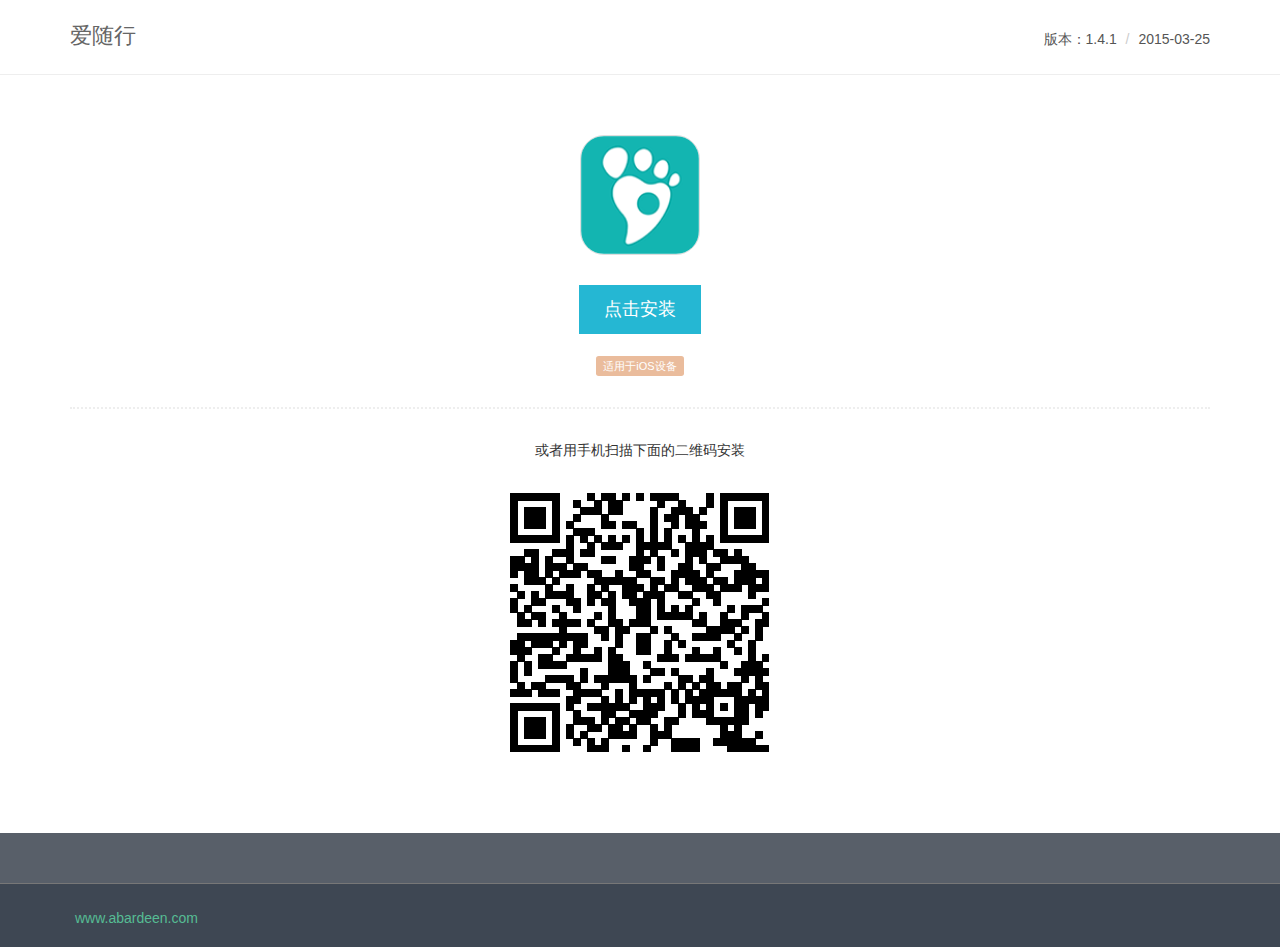
==== 国内/index.html @ a863ad76 "添加初始化" ====
<!DOCTYPE html>
<html lang="en"><!--<![endif]--><head><meta http-equiv="Content-Type" content="text/html; charset=UTF-8">
    <title>爱随行</title>
	<meta charset="utf-8">
    <meta name="keywords" content="阿巴町 企业签名 InHouse In-House iOS  ipa apk adhoc 安装 iPad iPhone">
    <meta name="description" content="阿巴町iOS APP下载">

    <meta property="og:type" content="webpage">
    <meta property="og:url" content="http://www.abardeen.com/">
    <meta property="og:title" content="阿巴町">
    <meta property="og:description" content="阿巴町">

    <meta name="apple-mobile-web-app-capable" content="yes">
    <meta name="apple-mobile-web-app-title" content="阿巴町">
    <meta name="apple-mobile-web-app-status-bar-style" content="black-translucent">
    <meta name="viewport" content="width=device-width, initial-scale=1.0, maximum-scale=1.0, minimum-scale=1.0, user-scalable=no minimal-ui">

    <link rel="dns-prefetch" href="http://ssl.pgyer.com/">
    <link rel="dns-prefetch" href="http://google-analytics.com/">

  

    <!-- CSS Global Compulsory-->
    <link rel="stylesheet" href="./inc/css/bootstrap.min.css">
    <link rel="stylesheet" href="./inc/css/style.css">

    <!-- CSS Implementing Plugins -->
    <link rel="stylesheet" href="./inc/css/line-icons.css">
    <link rel="stylesheet" href="./inc/css/font-awesome.min.css">
    <link rel="stylesheet" href="./inc/css/flexslider.css">
    <link rel="stylesheet" href="./inc/css/jquery.bxslider.css">
    <link rel="stylesheet" href="./inc/css/horizontal-parallax.css">

    <!-- CSS Theme -->
    <link rel="stylesheet" href="./inc/css/default.css" id="style_color">

    <!-- CSS Customization -->
    <link rel="stylesheet" href="./inc/css/custom.css">

</head>	

<body>


<!--=== Breadcrumbs ===-->
<div class="row-fluid breadcrumbs margin-bottom-20">
	<div class="container">
        <h1 class="pull-left">爱随行</h1>
        <ul class="pull-right breadcrumb">
            <li>版本：1.4.1 </li>
			<li>2015-03-25</li>
        </ul>
    </div><!--/container-->
</div><!--/breadcrumbs-->
<!--=== End Breadcrumbs ===-->

<!--=== Content Part ===-->
<div class="container content"> 	
    <div id="" class="view row">    
        <div class="span12" style="text-align:center;">
                        <a href="javascript:void(0);" onclick="javascript:install();"><img src="./app/kitMade/logo.png" class="appicon" onerror="javascript:this.src=&#39;/static/assets/img/default-icon.png&#39;;"></a>
                        <div>
            </div>
        </div>
    </div>

    <div id="" class="view row" style="margin-top:30px;">    
        <div class="span12 margin-bottom-20" style="text-align:center;">
                        <a href="javascript:void(0);" onclick="javascript:install();" id="install" class="btn-u btn-u-lg"><i class="fa fa-download"></i> 点击安装</a>
                    </div>
        <div class="span12" style="text-align:center;">
                            <span class="label label-info" id="labelInfo">适用于iOS设备</span>
                      
                    </div>
    </div>

    <hr class="devider devider-dotted">

    <div id="" class="view row margin-bottom-30">    
        <div class="span12" style="text-align:center;">
            或者用手机扫描下面的二维码安装            <br>
            <br>
            <img src="./app/kitMade/qrcode.png">
        </div>
    </div>

    
    
    
        
</div><!--/container-->	 	
<!--=== End Content Part ===-->


<!--=== Footer ===-->
<div class="footer">
	<div class="container">
		<div class="row-fluid">
		</div><!--/row-fluid-->	
	</div><!--/container-->	
</div><!--/footer-->	
<!--=== End Footer ===-->

<!--=== Copyright ===-->
<div class="copyright">
	<div class="container">
		<div class="row">
			<div class="col-md-6 col-sm-6 col-xs-7 text-left">
	            <p><a href="http://www.abardeen.com/">www.abardeen.com</a></p>
			</div>
			
		</div><!--/row-fluid-->
	</div><!--/container-->	
</div><!--/copyright-->	
<!--=== End Copyright ===-->

<!-- JS Global Compulsory -->
<script async="" src="./inc/analytics.js"></script><script type="text/javascript" src="./inc/jquery-1.10.2.min.js"></script>
<script type="text/javascript" src="./inc/jquery-migrate-1.2.1.min.js"></script>
<script type="text/javascript" src="./inc/bootstrap.min.js"></script>
<script type="text/javascript" src="./inc/app.js"></script>

<script>
(function(i,s,o,g,r,a,m){i['GoogleAnalyticsObject']=r;i[r]=i[r]||function(){
 (i[r].q=i[r].q||[]).push(arguments)},i[r].l=1*new Date();a=s.createElement(o),
 m=s.getElementsByTagName(o)[0];a.async=1;a.src=g;m.parentNode.insertBefore(a,m)
 })(window,document,'script','//www.google-analytics.com/analytics.js','ga');

ga('create', 'UA-52814215-1', 'auto');
ga('send', 'pageview');
</script>

<!-- JS Page Level -->
<script type="text/javascript">
    jQuery(document).ready(function() {
        App.init();
    });
</script>
<!--[if lt IE 9]>
<script src="/static/assets/plugins/respond.js"></script>
<![endif]-->    

<script>
function isMobile() {
    return /Android|webOS|iPhone|iPad|iPod|BlackBerry|IEMobile|Opera Mini/i.test(navigator.userAgent);
}
function install() {
        if (!isMobile()) {
        alert('请在手机上使用浏览器打开本页面，或者扫描下面的二维码，即可安装.');
        return;
    } 
     url = "itms-services://?action=download-manifest&url=https://app-download-cn.abardeen.com/app/kitMade/kitMade.plist";
    window.location.href = url;
}
function saveData() {
    $.ajax({
        type : "POST",
        data : $('#form').serialize(),
        dataType: 'json',
        beforeSend: function( xhr ) {
            $('#submitButton').text('请稍后...').addClass('btn-u-default').attr('disabled', 'disabled');
        },
        success : function(result, textStatus, jqXHR) {
            code = result.code;
            if (code == 0) {
                window.location.href = '/app/view/4c2f49879f9f68a579352733b20bb296';
            } else {
                alert(result.message);
                $('#submitButton').text('立即进入').removeClass('btn-u-default').removeAttr('disabled');
            }
        },
        error : function(jqXHR, textStatus, errorThrown) {
            $('#submitButton').text('立即进入').removeClass('btn-u-default').removeAttr('disabled');
        }
    });
}
function isMobileDateValid() {
    var myDate = new Date();
    var ts = myDate.getTime() / 1000;
    return (ts <= 1411228799);
}
$(document).ready(function() {
    $('#form').submit(function() {
        if ($('#password').val() == '') {
            alert('请输入密码');
            return false;
        }

        saveData();
        return false;
    });

    $('.history_row').click(function() {
       appkey = $(this).attr('appkey');
       window.location.href = '/app/view/' + appkey;
    });

    $('.history_show_more').click(function() {
       $('.history_row').show();
       $(this).hide();
    });
});
</script>



</body></html>
---- 国内/inc/css/style.css ----
/*Import Global Compulsory CSS Files*/
@import url(app.css);
@import url(plugins.css);

/*Import CSS Plugins*/
@import url(plugins/animate.css);
@import url(plugins/box-shadows.css);

/*Boxed Layout
------------------------------------*/
.wrapper {
  background: #fff;
}

.boxed-layout {
  padding: 0;
  box-shadow: 0 0 5px #ccc;
  margin-left: auto !important;
  margin-right: auto !important;
  background: url(../img/patterns/15.png) repeat;
}

/*Parallax Backgrounds
------------------------------------*/
.parallax-bg {
	background: url(../img/blur/img1.jpg) 50% 0 repeat fixed;		
}

/*Parallax Counter Block*/
.parallax-counter {
	padding: 60px 0;
	background: url(../img/bg/9.jpg) 50% 0 no-repeat fixed;	
}

.parallax-counter h4 {
	color: #fff;
	font-size: 18px;
}

.parallax-counter .counters {
	color: #fff;
	padding: 20px 0;
	font-weight: 200;
	background: rgba(0,0,0,0.6);
}

/*Parallax Team*/
.parallax-team {
	background: url(../img/team/faces.jpg) 50% 0 repeat fixed;	
}

.parallax-team,
.parallax-team .title-box-v2 {
	position: relative;
}

.parallax-team:before {
	top: 0;
	left: 0;
	width: 100%;
	height: 100%; 
	content: " ";
	position: absolute;
	background: rgba(255,255,255,0.9);
}

/*Top Bar (login, search etc.)
------------------------------------*/
.topbar {
	z-index: 12;
	padding: 8px 0 16px 0;
	position: relative;
}

.topbar ul.loginbar {
	margin: 0;
}

.topbar ul.loginbar > li {
	display: inline;
	list-style: none;
	position: relative;
	padding-bottom: 15px;
}

.topbar ul.loginbar > li > a, 
.topbar ul.loginbar > li > a:hover {
	color: #7c8082;
	/* font-size: 11px; */
	/* text-transform: uppercase; */
}

.topbar ul.loginbar li i.fa { 
	color: #bbb;
}

.topbar ul.loginbar li.topbar-devider { 
	top: -1px;
	padding: 0;
	font-size: 8px;
	position: relative;
	margin: 0 9px 0 5px;
	font-family: Tahoma;
	border-right: solid 1px #bbb;
}

/*Lenguages*/
.topbar ul.lenguages {
	top: 25px;
	left: -5px;
	display: none;
	padding: 4px 0;
	padding-left: 0; 
	list-style: none;
	min-width: 100px;
	position: absolute;
	background: #f0f0f0;
}

.topbar li:hover ul.lenguages {
	display: block;
}

.topbar ul.lenguages:after {
	top: -4px;
	width: 0; 
	height: 0;
	left: 8px;
	content: " "; 
	display: block; 
	position: absolute;
	border-bottom: 6px solid #f0f0f0;	
	border-left: 6px solid transparent;
	border-right: 6px solid transparent;
	border-left-style: inset; /*FF fixes*/
	border-right-style: inset; /*FF fixes*/
}

.topbar ul.lenguages li a {
	color: #555;
	display: block;
	font-size: 12px;
	padding: 2px 12px;
	margin-bottom: 1px;
	text-transform: uppercase; 
}

.topbar ul.lenguages li.active a i {
	color: #999;
	float: right;
	margin-top: 2px;
}

.topbar ul.lenguages li a:hover, 
.topbar ul.lenguages li.active a {
	background: #fafafa;
}

.topbar ul.lenguages li a:hover {
	text-decoration: none; 
}

/*Top Bar v1 (login, search etc.)
------------------------------------*/
.topbar-v1 {
	background: #fdfdfd;
	border-bottom: solid 1px #f0f0f0;
}

/*Top Contacts*/
.topbar-v1 ul {
	margin: 0;
}

.topbar-v1 .top-v1-contacts li {
	color: #666;
	padding: 5px 0;
	font-size: 12px;
	margin-right: 15px;
	display: inline-block;
}

.topbar-v1 .top-v1-contacts i {
	color: #999;
	font-size: 13px;
	margin-right: 3px;
}

/*Top Data*/
.topbar-v1 .top-v1-data {
	text-align: right;
}

.topbar-v1 .top-v1-data li {
	padding: 5px 11px;
	display: inline-block;	
	border-right: solid 1px #eee;
}

.topbar-v1 .top-v1-data li:first-child {
	border-left: solid 1px #eee;
}

.topbar-v1 .top-v1-data li a {
	font-size: 12px; 
}

.topbar-v1 .top-v1-data li a:hover {
	text-decoration: none;
}

.topbar-v1 .top-v1-data li i {
	color: #777;
	font-size: 13px; 
}

.topbar-v1 .top-v1-data li a:hover i {
	color: #72c02c;
}

/*Responsive Topbar v1*/
@media (max-width: 992px) {
	.topbar-v1 ul {
		text-align: center !important;
	}

	.topbar-v1 .top-v1-contacts {
		margin: 10px 0;
	}

	.topbar-v1 .top-v1-data li {
		top: 1px;
		padding: 6px 16px;
		margin-left: -5px;
		position: relative;
		border: solid 1px #eee;
	}		
}

/*Header Default
------------------------------------*/
.header {
	z-index: 99;
	position: relative;
	border-bottom: solid 2px #eee;
}

.header .navbar {
	margin: 0;
	min-height: inherit;
}

.header .navbar-default {
	border: none;
	background: none;
}

.header .navbar-collapse {
	position: relative;
	/*max-height: inherit;*/
}

/*Brand*/
.header .navbar-brand { 
	z-index: 1;
	top: -8px;
	position: relative;
	padding: 0 10px 10px;
}

@media (max-width: 992px) {
	.header .navbar-brand { 
		top: 0;
		height: 40px;
	}
}

/*Navbar*/
@media (min-width: 992px) {
	.header .navbar-nav {
		float: right;
	}	
}

.header .navbar-default .navbar-nav > li > a {
	color: #687074;
	font-size: 15px;
	font-weight:400;
	text-transform: uppercase;
}

.header .navbar-default .navbar-nav > .active > a {
	color: #72c02c;
}

/*Dropdown*/
.header .navbar-right .dropdown-menu {
	right: inherit;
}

/*Navbar Toggle*/
.navbar-toggle,
.navbar-default .navbar-toggle:hover, 
.navbar-default .navbar-toggle:focus {
	background: #72c02c;
	padding: 6px 10px 2px;
}

.navbar-default .navbar-toggle {
	border-color: #5fb611;
}

.navbar-default .navbar-toggle:hover {
	background: #5fb611;
}

.navbar-default .navbar-toggle .fa {
	color: #fff;
	font-size: 19px;
}

/*Responsive Navbar*/
@media (max-width: 767px) {
	.header .navbar-default .navbar-nav > li > a {
		font-size: 14px;
		padding: 9px 10px;
	}

	.header .navbar-default .navbar-nav > li a {
		/*margin-bottom: 1px;*/
		border-bottom: solid 1px #eee;
	}

	.header .navbar-default .navbar-nav > li > a:focus {
		background: none;
	}

	.header .navbar-default .navbar-nav > li > a:hover {
		color: #72c02c;
	}

	.header .navbar-default .navbar-nav > .active > a,
	.header .navbar-default .navbar-nav > .active > a:hover,
	.header .navbar-default .navbar-nav > .active > a:focus {
		color: #fff;
		background: #72c02c;
		/*border-bottom: solid 2px #72c02c;*/
	}

	.header .dropdown-submenu li a { 
		font-size: 12px;
	}	
}

@media (min-width: 767px) {
	/*Navbar Collapse*/
	.header .navbar-collapse {
		padding: 0;
	}

	/*Navbar*/
	.header .navbar-nav {
		top: 2px;
		position: relative;
	}

	.header .navbar-default .navbar-nav > li > a {
		padding: 9px 30px 9px 20px;		
	}

	.header .navbar-default .navbar-nav > li > a,
	.header .navbar-default .navbar-nav > li > a:focus {	
		border-bottom: solid 2px transparent;
	}

	.header .navbar-default .navbar-nav > li > a:hover,
	.header .navbar-default .navbar-nav > .active > a {
		border-bottom: solid 2px #72c02c;
	}
	
	.header .navbar-default .navbar-nav > li > a,
	.header .navbar-default .navbar-nav > li > a:hover,
	.header .navbar-default .navbar-nav > li > a:focus,	
	.header .navbar-default .navbar-nav > .active > a, 
	.header .navbar-default .navbar-nav > .active > a:hover, 
	.header .navbar-default .navbar-nav > .active > a:focus {
		background: none;
	}
	

	.header .navbar-default .navbar-nav > .open > a,
	.header .navbar-default .navbar-nav > .open > a:hover,
	.header .navbar-default .navbar-nav > .open > a:focus {
		color: #687074;
	}

	/*Dropdown Menu*/
	.header .dropdown-menu { 
		padding: 0;
		border: none;
		min-width: 200px;
		border-radius: 0; 
		z-index: 9999 !important;
		margin-top: -2px !important; 
		border-top: solid 2px #72c02c; 
		border-bottom: solid 2px #687074; 
	}

	.header .dropdown-menu li a { 
		color: #687074; 
		font-size: 13px; 
		font-weight: 400; 
		padding: 6px 15px; 
		border-bottom: solid 1px #eee;
	}

	.header .dropdown-menu .active > a,
	.header .dropdown-menu li > a:hover {
		color: #fff;
		filter: none !important;
		background: #687074 !important;
		-webkit-transition: all 0.1s ease-in-out;
		-moz-transition: all 0.1s ease-in-out;
		-o-transition: all 0.1s ease-in-out;
		transition: all 0.1s ease-in-out;
	}

	.header .dropdown-menu li > a:focus {
		background: none;
		filter: none !important;
	}

	.header .navbar-nav > li.dropdown:hover > .dropdown-menu {
		display: block;
	}	
}

/*Search Box*/
.header .navbar .nav > li > .search {
	color: #aaa;
	cursor: pointer;
	min-width: 35px;
	font-size: 15px;
	text-align: center;
	background: #f7f7f7;
	padding: 11px 0 12px;
	display: inline-block;
	border-bottom: solid 2px #aaa;
}

.header .navbar .nav > li > .search:hover {
	color: #72c02c;
	background: #f7f7f7;
	border-bottom-color: #72c02c;
}

.header .navbar .search-open {
	right: 0; 
	top: 38px; 
	display: none;
	padding: 14px; 
	position: absolute;
	background: #fcfcfc; 
	border-top: solid 2px #eee;
	box-shadow: 0 1px 3px #ddd; 
}

.header .navbar .search-open form {
	margin: 0;	
}

@media (min-width: 767px) {
	.header .navbar .search-open {
		width: 330px;
	}

	.header .open > .dropdown-menu,
	.header-v1 .open > .dropdown-menu {
		display: none;
	}
}

@media (max-width: 767px) {
	.header .navbar .nav > li > .search {
		color: #999;
		width: 35px;
		height: 34px;
		line-height: 12px;
		text-align: left;
		text-align: center;
		margin: 5px 10px 0;
		background: #eee;
		border-bottom: none;
	}

	.header .navbar .nav > li > .search:hover {
		background: #5fb611;
		color: #fff !important;
	}

	.header .navbar .search-open {
		top: 5px;
		padding: 0;
		left: 48px;
		border-top: none;
		box-shadow: none;
		background: none; 
		margin-right: 10px;
	}
}

/*Header v1
------------------------------------*/
.header-v1 {
	border-bottom: none; 
}

/*Brand*/
.header-v1 .navbar-brand {
	top: 2px;
	padding: 0 10px 10px;
}

/*Search Box*/
.header-v1 .navbar .search-open {
	background: #f8f8f8; 
}

@media (max-width: 767px) {
	.header-v1 .navbar .search-open {
		bottom: -6px; 
	}	
}

.header-v1 .navbar .nav > li > .search {
	padding: 11px;
	border: none;
	min-width: 37px;
}

.header-v1 .navbar .nav > li > .search:hover {
	background: #72c02c;
	color: #fff !important;
}

/*Toggle*/
.header-v1 .navbar-toggle {
	margin-top: 3px;
}

/*Responsive Header v1*/
@media (min-width: 767px) and (max-width: 992px) {
	/*Brand*/
	.header-v1 .navbar-brand {
		margin-bottom: 15px;
	}
}

@media (min-width: 767px) {
	/*Navbar*/
	.header-v1 .navbar-default .navbar-nav > li {
		margin-left: 1px;
	}

	.header-v1 .navbar-default .navbar-nav > li > a {
		padding: 9px 30px 6px 20px;		
	}

	.header-v1 .navbar-default .navbar-nav > .active > a,
	.header-v1 .navbar-default .navbar-nav > li > a:hover,
	.header-v1 .navbar-default .navbar-nav > li > a:focus {
		color: #fff !important;
		background: #72c02c !important;
	}

	.header-v1 .navbar-default .navbar-nav > .open > a,
	.header-v1 .navbar-default .navbar-nav > .open > a:hover,
	.header-v1 .navbar-default .navbar-nav > .open > a:focus {
		color: #fff;
		background: #72c02c;		
	}

	/*Dropdown Menu*/
	.header-v1 .dropdown-menu { 
		background: #fafafa;
	}
}

/*Header Fixed
------------------------------------*/
/*Header*/
.header-fixed .header {
	height: 78px;
}

.header-fixed .header.header-fixed-shrink {
	top: 0;
	left: 0;
	width: 100%;
	height: 95px;
	z-index: 9999;
	position: fixed;
	margin-top: -35px;
	background: rgba(255,255,255, 0.9);
	border-bottom-color: #f5f5f5;
	-webkit-transition: height 0.6s;
	-moz-transition: height 0.6s;
	transition: height 0.6s;
}

/*Brand*/
.header-fixed .header.header-fixed-shrink .navbar-brand { 
	top: 10px;
	z-index: 1;
	position: relative;
	padding: 0 10px 10px;
}

.header-fixed .header.header-fixed-shrink .navbar-brand img {
	width: 90%;
}

.header-fixed .header.header-fixed-shrink .search,
.header-fixed .header.header-fixed-shrink .active a {
	border-bottom: none !important;
}

.header-fixed .header.header-fixed-shrink .dropdown > a:after {
	top: 19px;
}

/*Toggle*/
.header-fixed .navbar-toggle {
	margin-top: 5px;
}

/*Search Bar*/
.header-fixed .header.header-fixed-shrink .search {
	margin-top: 12px;
	padding: 8px !important;
	color: #585f69 !important;
	background: none !important;
}

.header-fixed .header.header-fixed-shrink .search-open {
	border-top: none;
	background: rgba(255,255,255, 0.9);	
}

/*Responsive Fixed Header*/
@media (max-width: 992px) {
	/*Header*/
	.header-fixed .header {
		height: 118px;
	}

	.header-fixed .header.header-fixed-shrink {
		height: 135px;
	}
}

@media (max-width: 767px) {
	/*Header*/
	.header-fixed .header,
	.header-fixed .header.header-fixed-shrink {
		height: 88px;
	}

	/*Navbar*/
	.header-fixed .header .navbar-nav {
		background: #fff;
		padding: 6px 0;
		margin-top: 0px;
		border: solid 1px #eee;
	}
	
	.header-fixed .header .navbar-default .navbar-collapse, 
	.header-fixed .header .navbar-default .navbar-form {
		border: none;
	}

	/*Toggle*/
	.header-fixed .navbar-toggle {
		margin-top: 9px;
	}

	/*Search*/
	.header-fixed .header.header-fixed-shrink .navbar .nav > li > .search {
		top: 5px;
		position: relative;
	}	
}

@media (min-width: 767px) {
	/*Navbar*/
	.header-fixed .header.header-fixed-shrink .navbar-nav > li > a {
		padding: 19px 30px 18px 20px;
		border-bottom: solid 1px transparent !important;
	}

	/*Search Bar*/
	.header-fixed .header.header-fixed-shrink .search-open {
		top: 56px;
	}	
}

/*Dropdown Submenu for BS3
------------------------------------*/
.dropdown-submenu { 
   position: relative; 
}

.dropdown > a:after,
.dropdown-submenu > a:after {
    top: 8px;
    right: 9px;
    font-size: 11px;
    content: "\f105";
    position: absolute;
    font-weight: normal;
    display: inline-block;
    font-family: FontAwesome;
}

@media (max-width: 767px) {
  .dropdown-submenu > a:after {
      content: " ";
  }
}

.dropdown > a:after {
    top: 9px;
    right: 15px;
    content: "\f107";
}

.dropdown-submenu > .dropdown-menu { 
   top: 0; 
   left: 100%; 
   margin-top: -5px; 
   margin-left: 0px; 
}

.dropdown-submenu:hover > .dropdown-menu {  
   display: block;
}

@media (max-width: 767px) {
  .dropdown-submenu > .dropdown-menu {  
     display: block;
     margin-left: 15px;
  }
}

.dropdown-submenu.pull-left {
   float: none;
}

.dropdown-submenu.pull-left > .dropdown-menu {
   left: -100%;
   margin-left: 10px;
}

.dropdown-menu li [class^="fa-"],
.dropdown-menu li [class*=" fa-"] {
  left: -3px;
  width: 1.25em;
  margin-right: 1px;
  position: relative;
  text-align: center;
  display: inline-block;
}
.dropdown-menu li [class^="fa-"].fa-lg,
.dropdown-menu li [class*=" fa-"].fa-lg {
  /* increased font size for fa-lg */
  width: 1.5625em;
}

/*Menu Icons*/
.menu-icon {
   margin-right: 10px;
   font-weight: 200;
}

/*Dropdown Show*/
.dropdown-show {
  position: relative;
  display: inline-block;
  box-shadow: 0 0 4px #eee;
}

/*Main Styles
------------------------------------*/
/*Purchase Block*/
.purchase {
	padding: 25px 0 30px;
	border-bottom: solid 1px #eee;
	background: url(../img/breadcrumbs.png) repeat;
}
.purchase p {
	margin-bottom: 0;
}
.purchase span {
	color: #666;
	display: block;
	font-size: 24px;
	line-height: 35px;
	font-weight: normal;
	margin-bottom: 12px;
	font-family: 'Open Sans', sans-serif; 	
}

.purchase .btn-buy {
	text-align: center;
}

.purchase .btn-buy a {
	margin-top: 27px;
}

.purchase .btn-buy a i {
	margin-right: 5px;
}

@media (max-width: 992px) {
	.purchase {
		text-align: center;
	}

	.purchase span {
		font-size: 22px;
		line-height: 29px;
	}

	.purchase .btn-buy a {
		margin-top: 25px;
		font-size: 16px;
	}
}

/*Service*/
.service {
	overflow: hidden; 
	margin-bottom: 10px;
	padding: 15px 15px 10px;
}
.service:hover {
	background: #fcfcfc;
	box-shadow: 0 0 5px #ddd;
    -webkit-transition: box-shadow 0.2s ease-in-out;
    -moz-transition: box-shadow 0.2s ease-in-out;
    -o-transition: box-shadow 0.2s ease-in-out;
    transition: box-shadow 0.2s ease-in-out;
}
.service:hover i {
	color: #656565;
}

.service .desc {
	padding: 0 15px; 
	overflow: hidden;
}
.service .desc h4 {
	font-size: 22px;
	line-height: 25px;
}

.service .service-icon {
	float: left;
	padding: 10px;
	color: #72c02c;
	font-size: 35px;  
	text-align: center;
    -webkit-transition: all 0.4s ease-in-out;
    -moz-transition: all 0.4s ease-in-out;
    -o-transition: all 0.4s ease-in-out;
    transition: all 0.4s ease-in-out;
}
.service .service-icon.icon-cogs {
	font-size: 37px;
}
.service .service-icon.icon-plane {
	font-size: 43px;
}

/* Recent Work  */
.recent-work a {
	text-align: center;
	background: #fcfcfc;
	display: inline-block;
}

.recent-work a:hover {
	text-decoration: none;
}

.recent-work a:hover strong {
	color: #555;
}

.recent-work em.overflow-hidden {
	display: block;
}

.recent-work a span {
	display: block;
	padding: 10px;
	border-bottom: solid 2px #eee;
}

.recent-work a strong {
	color: #555;
	display: block;
}

.recent-work a i {
	color: #777;
}

.recent-work a img {
   -webkit-transition: all 0.8s ease-in-out;
   -moz-transition: all 0.8s ease-in-out;
   -o-transition: all 0.8s ease-in-out;
   -ms-transition: all 0.8s ease-in-out;
   transition: all 0.8s ease-in-out;
}

.recent-work a:hover img {
	opacity: 0.8;
   -webkit-transform: scale(1.2) rotate(3deg);
   -moz-transform: scale(1.2) rotate(3deg);
   -o-transform: scale(1.0) rotate(3deg);
   -ms-transform: scale(1.2) rotate(3deg);
   transform: scale(1.2) rotate(3deg);
}

.recent-work a:hover span {
	border-bottom: solid 2px #72c02c;
    -webkit-transition: all 0.2s ease-in-out;
    -moz-transition: all 0.3s ease-in-out;
    -o-transition: all 0.2s ease-in-out;
    transition: all 0.3s ease-in-out;
}

/* Work */
.work {
	margin-top: 6px;
}
.work .details {
	padding: 10px;
}
.work .caption {
	display: block;
	padding-top: 5px;
	color: #585f69 !important;
	font-size: 18px !important;
}
.work .caption:hover {
	cursor: pointer;
	color: #444 !important;
	text-decoration: underline;
}

/*Footer*/
.footer {
	color: #dadada;
	background: #585f69;
	padding: 20px 0 30px;
    font-size:14px;
    line-height:25px;
}

.footer.margin-top-0 {
	margin-top: 0;
}

.footer p,
.footer a {
	font-size: 14px;
} 
.footer p {
	color: #dadada;
} 

.footer a {
	color: #72c02c;
    font-size:14px;
}
.footer a:hover {
	color: #a8f85f;
    -webkit-transition: all 0.4s ease-in-out;
    -moz-transition: all 0.4s ease-in-out;
    -o-transition: all 0.4s ease-in-out;
    transition: all 0.4s ease-in-out;
}
.footer ul {
    list-style-type: none;
    margin:0;
    padding:0;
}

.footer li {
	color: #dadada;
} 

.footer h2, 
.footer h3,
.footer h4 {
	color: #e4e4e4;
	background: none;
	text-shadow: none;
}

.footer .headline {
    border-bottom: none;
    margin: 10px 0 15px 0;
}

.footer .headline h2 {
    font-size:14px;
    border-bottom:none;
    font-weight:bold;
}

/*Footer Subsribe*/
.footer .footer-subsribe {
	width: 85%;
}

/*Footer Blog Posts*/
.footer .blog-list {
	margin: 0;
	padding: 0;
	color: #dadada;
	list-style: none;
}

.footer .blog-list li {
	padding: 0 0;
	margin-bottom: 7px; 
}
.footer .blog-list li span {
	color: #818488;
}

.footer .dl-horizontal,
.footer .dl-horizontal:hover {
	border: none !important;
	background: none !important;
}
.footer .posts .dl-horizontal a {
	color: #dadada;
}
.footer .dl-horizontal a:hover {
	color: #a8f85f !important;
}
.footer .dl-horizontal img {
	border-color: #888 !important;
}

/*Copyright*/
.copyright {
	font-size: 14px;
	padding: 11px 0 7px;
	background: #3e4753;
	border-top: solid 1px #777;	
}

.copyright p {
	color: #dadada;
	margin-top: 12px;
}

.copyright a {
	margin: 0 5px;
	color: #72c02c;
}
.copyright a:hover {
	color: #a8f85f;
}

.copyright a img {
	margin-top: 5px;
}

/*Breadcrumbs
------------------------------------*/ 
/*Default Breadcrumbs*/
.breadcrumbs {
	overflow: hidden;
	padding: 10px 0 6px;
	border-bottom: solid 1px #eee;
	background: url(../img/breadcrumbs.png) repeat;
}
.breadcrumbs h1 {
	color: #666;
	font-size: 22px;
	margin-top: 8px;
}

.breadcrumb { 
	top: 10px;
	padding-right: 0;
	background: none;
	position: relative;
}
.breadcrumb a {
	color: #777;
}
.breadcrumb li.active,
.breadcrumb li a:hover {
	color: #72c02c;
	text-decoration: none;
}

@media (max-width: 550px) {
	.breadcrumbs h1.pull-left,
	.breadcrumbs ul.pull-right {
		width: 100%;
		text-align: center;
	}

	.breadcrumbs h1.pull-left {
		margin-bottom: 0;
	}

	.breadcrumbs .breadcrumb {
		top: 0;
		margin-bottom: 10px;
	}
}

/*Thumbnails
------------------------------------*/
a.thumbnail {
	padding: 0;
	border: none;
	margin-bottom: 15px;
}

.thumbnail-style { 
	padding: 7px;
	margin-bottom: 20px; 
}
.thumbnail-style:hover { 
/*
	box-shadow: 0 0 8px #ddd; 
    -webkit-transition: box-shadow 0.2s ease-in-out;
    -moz-transition: box-shadow 0.2s ease-in-out;
    -o-transition: box-shadow 0.2s ease-in-out;
    transition: box-shadow 0.2s ease-in-out;
*/
}

.thumbnail h3,
.thumbnail-style h3 {
	margin: 6px 0 8px 0;
}

.thumbnail h3 a,
.thumbnail-style h3 a {
	color: #585f69;
	font-size: 16px;
}

.thumbnail h3 a:hover,
.thumbnail-style h3 a:hover {
	color: #72c02c;
	text-decoration: none;
}

.thumbnail-style .thumbnail-img {
	position: relative;
	margin-bottom: 11px;
}

.thumbnail-style a.btn-more {
	right: -10px;
	bottom: 10px;
	color: #fff;
	padding: 1px 6px;
	position: absolute;
	background: #72c02c;
	display: inline-block; 
}
.thumbnail-style a.btn-more:hover {
	text-decoration: none;
	box-shadow: 0 0 0 2px #377500;
}
.thumbnail-style:hover a.btn-more {
	right: 10px;
}

.thumbnail-kenburn img {
	left: 10px;
	margin-left: -10px;
	position: relative;
   -webkit-transition: all 0.8s ease-in-out;
   -moz-transition: all 0.8s ease-in-out;
   -o-transition: all 0.8s ease-in-out;
   -ms-transition: all 0.8s ease-in-out;
   transition: all 0.8s ease-in-out;
}
.thumbnail-kenburn:hover img {
   -webkit-transform: scale(1.2) rotate(2deg);
   -moz-transform: scale(1.2) rotate(2deg);
   -o-transform: scale(1.2) rotate(2deg);
   -ms-transform: scale(1.2) rotate(2deg);
   transform: scale(1.2) rotate(2deg);
}
 
/*Servive Blocks
------------------------------------*/
/*Service Alternative Block*/
.service-alternative .service:hover { 
	background: #76ca2c;
    -webkit-transition: all 0.4s ease-in-out;
    -moz-transition: all 0.4s ease-in-out;
    -o-transition: all 0.4s ease-in-out;
    transition: all 0.4s ease-in-out;
}
.service-alternative .service:hover i,
.service-alternative .service:hover p,
.service-alternative .service:hover h4 { 
	color: #fff;
}

/*Servive Block Versions*/
.service-v1 h2 {
	margin: 15px 0 10px;
	font-size: 20px;
	line-height: 28px;
}

.service-v1 p {
	text-align: justify;
}

/*Blog Posts
------------------------------------*/ 
.posts .dl-horizontal a {
	color: #555;
}

.posts .dl-horizontal { 
	margin-bottom: 15px;
	overflow: hidden;
}

.posts .dl-horizontal dt { 
	width: 60px; 
	float: left;
}

.posts .dl-horizontal dt img { 
	width: 60px; 
	height: 60px;
	padding: 2px;
	margin-top: 2px; 
	border: solid 1px #ddd;
}

.posts .dl-horizontal dd { 
	margin-left: 70px;
}

.posts .dl-horizontal dd p { 
	margin: 0;
}

.posts .dl-horizontal dd a {
	font-size: 14px;
	line-height: 16px !important; 
}

.posts .dl-horizontal dd a:hover { 
	color: #72c02c; 
	text-decoration: none;
}

.posts .dl-horizontal:hover dt img,
.posts .dl-horizontal:hover dd a { 
	color: #72c02c;
	border-color: #72c02c !important;
	-webkit-transition: all 0.4s ease-in-out;
	-moz-transition: all 0.4s ease-in-out;
	-o-transition: all 0.4s ease-in-out;
	transition: all 0.4s ease-in-out;
}

/*About Page
------------------------------------*/
.team ul.team-socail { 
	text-align: right;
}

.team ul.team-socail li {
	padding: 0 !important;
	margin: 0 !important;
}

.team ul.team-socail li a,
.team ul.team-socail li a:hover {
	text-decoration: none;
}

.team ul.team-socail li i {
	color: #aaa;
	padding: 3px;
	min-width: 30px;
	font-size: 20px;
	text-align: center;
	background: #f7f7f7;
	display: inline-block;
}

.team ul.team-socail li i:hover {
	color: #fff;
	background: #72c02c;
	-webkit-transition: all 0.2s ease-in-out;
	-moz-transition: all 0.2s ease-in-out;
	-o-transition: all 0.2s ease-in-out;
	transition: all 0.2s ease-in-out;
}

.team .thumbnail-style {
	padding: 12px;
}

.team .thumbnail-style img {
	margin-bottom: 7px;
}

.team .thumbnail-style h3 {
	margin-bottom-bottom: 5px;
}

.team .thumbnail-style:hover h3 a {
	color: #72c02c !important;
}

.team .thumbnail-style small {
	display: block;
	margin-top: 5px;
	font-size: 12px;
}

/*About Me Page
------------------------------------*/
.about-me {
	overflow: hidden;
}

.about-me h2 {
	margin: 0;
	font-size: 20px;
	text-transform: uppercase;
}

.about-me span {
	color: #999;
	display: block;
	font-size: 14px;
	margin-bottom: 10px;
}

.about-me .social-icons {
	margin-top: 7px;
}

/*About My Goals*/
.about-my-goals h2 {
	text-transform: uppercase;
}

/*About Skills*/
.about-skills {
	padding: 40px 0; 	
	border-top: 1px solid #eee;
	border-bottom: 1px solid #eee;
	background: url(../img/breadcrumbs.png) repeat;
}

/*Gallery Page
------------------------------------*/
.gallery-page .thumbnail,
.gallery-page .thumbnail:hover {
	padding: 0;
	border: none;
	box-shadow: none;
}
.gallery-page .thumbnails {
	margin-bottom:6px;
}

/*Privacy Page
------------------------------------*/
.privacy a {
	text-decoration: underline;
}
.privacy a:hover {
	color: #72c02c;
	text-decoration: none;
}

/*Portfolio Item Page v1
------------------------------------*/
.portfolio-item h2 {
	color: #555;
	font-size: 24px;
	margin: 0 0 15px;
}
.portfolio-item li {
	padding: 3px 0;
} 
.portfolio-item p a {
	text-decoration: underline;
}
.portfolio-item p a:hover {
	text-decoration: none;
}

/*Portfolio Item v1*/
.portfolio-item1 ul {
	margin: 10px 0 20px;
}

.portfolio-item1 li {
	font-size: 16px;
	margin-bottom: 3px;
}

.portfolio-item1 li i {
	font-size: 18px;
	margin-right: 4px;
}

/*Sidebar Features
------------------------------------*/
/*Blog Tags*/
ul.blog-tags li {
	display: inline-block;
}

ul.blog-tags a {
	font-size :13px;
	padding: 2px 7px;
	background: #f7f7f7;
	margin: 0 3px 6px 0;
	display: inline-block;
}

ul.blog-tags a i {
	color: #666;
}

ul.blog-tags a:hover {
	background: #72c02c;
}

ul.blog-tags a:hover,
ul.blog-tags a:hover i {
	color: #fff !important;
	text-decoration: none;
	-webkit-transition: all 0.2s ease-in-out;
	-moz-transition: all 0.2s ease-in-out;
	-o-transition: all 0.2s ease-in-out;
	transition: all 0.2s ease-in-out;
}

/*Blog Photo Stream*/
.blog-photos li {
	display: inline;
}
.blog-photos li img {
	opacity: 0.6;
	width: 58px;
	height: 58px;
	margin: 0 2px 8px;
}
.blog-photos li img:hover {
	opacity: 1;
	box-shadow: 0 0 0 2px #72c02c;
}

/*Blog Latest Tweets*/
.blog-twitter .blog-twitter-inner {
	padding: 10px;
	background: #f7f7f7;
	position: relative;
	margin-bottom: 10px;
	/*border-top: solid 2px #eee;*/
}

.blog-twitter .blog-twitter-inner,
.blog-twitter .blog-twitter-inner:after,
.blog-twitter .blog-twitter-inner:before {
	transition: all 0.3s ease-in-out;
	-o-transition: all 0.3s ease-in-out;
	-ms-transition: all 0.3s ease-in-out;
	-moz-transition: all 0.3s ease-in-out;
	-webkit-transition: all 0.3s ease-in-out;	
}

.blog-twitter .blog-twitter-inner:after,
.blog-twitter .blog-twitter-inner:before {
	width: 0; 
	height: 0;
	right: 0px;
	bottom: 0px;
	content: " "; 
	display: block; 
	position: absolute;
}

.blog-twitter .blog-twitter-inner:after {
	border-top: 15px solid #eee;	
	border-right: 15px solid transparent;
	border-left: 0px solid transparent;
	border-left-style: inset; /*FF fixes*/
	border-right-style: inset; /*FF fixes*/
}
.blog-twitter .blog-twitter-inner:before {
	border-bottom: 15px solid #fff;	
	border-right: 0 solid transparent;
	border-left: 15px solid transparent;
	border-left-style: inset; /*FF fixes*/
	border-bottom-style: inset; /*FF fixes*/
}

.blog-twitter .blog-twitter-inner:hover {
	border-color: #72c02c;
	border-top-color: #72c02c;	
}
.blog-twitter .blog-twitter-inner:hover:after {
	border-top-color: #72c02c;	
}

.blog-twitter .blog-twitter-inner span.twitter-time {
	color: #777;
	display: block;
	font-size: 11px; 
}

.blog-twitter .blog-twitter-inner a {
	color: #72c02c;
	text-decoration: none;
}
.blog-twitter .blog-twitter-inner a:hover {
	text-decoration: underline;
}

.blog-twitter .blog-twitter-inner i.fa {
	top: 2px;
	color: #bbb;
	font-size: 18px;
	position: relative;
}

/*Choose Block*/
.who li { 
	margin-bottom: 6px;
}
.who li i { 
	color: #72c02c; 
	font-size: 13px;
	margin-right: 8px;
	position: relative; 
}
.who li:hover i, 
.who li:hover a { 
	color: #777;
}
.who li:hover a:hover {
	text-decoration: none;
}

/*Promo Page
------------------------------------*/
/*Slider Part*/
.fullwidthbanner-container.slider-promo {
	max-height: 460px !important;
}

.slider-promo-info-bg {
	padding: 25px 20px 20px;
	background: url(../img/bg-black.png) repeat;
}

.slider-promo-info span.big-size { 
	color: #fff;
	display: block;
	font-size: 30px;
	margin-bottom: 25px;
	text-shadow: 0 !important;
}

.slider-promo-info p {
	color: #fff;
	font-size: 16px;
	margin-bottom: 0;
}

/*Promo Box*/
.promo-box {
	padding: 20px;
	margin: 25px 0 20px;
	text-align: center;
}

.promo-box i {
	display: block;
	font-size: 50px;
}

.promo-box p {
	font-size: 14px;
	margin-bottom: 0;
}

.promo-box strong,
.promo-box strong a {
	color: #555;
	display: block;
	font-size: 20px;
	font-weight: 200; 
	margin: 20px 0 15px;
}

.promo-box:hover strong, 
.promo-box:hover strong a {
	color: #72c02c;
}

/*Promo Service*/
.promo-service {
	margin-bottom: 20px;
}

.promo-service li {
	margin-bottom: 5px;
}

.promo-service a.btn-u {
	margin: 0 20px 10px 0;
}

/*Promo Elements*/
.title-box {
	font-size: 16px;
	text-align: center;
	padding: 10px 0 10px;
}

.title-box .title-box-text {
	color: #555;
	display: block;
	font-size: 35px;
	font-weight: 200;
}

@media (max-width: 768px) {
	.title-box .title-box-text {
		font-size: 26px;
		line-height: 34px;
		margin-bottom: 10px;
	}
	.title-box p {
		font-size: 15px;
	}
}

.block-blockquote {
	margin: 20px 0; 
	text-align: center;
	border: dashed 1px #ccc;
}

.block-blockquote-inner {
	padding: 15px; 
}

.block-blockquote p {
	font-size: 26px;
	margin-bottom: 0;
}

/*Info Blocks*/
.info-blocks {
	margin-bottom: 15px;
}

.info-blocks:hover i.icon-info-blocks {
	color: #72c02c;
    -webkit-transition:all 0.2s ease-in-out;
    -moz-transition:all 0.2s ease-in-out;
    -o-transition:all 0.2s ease-in-out;
    transition:all 0.2s ease-in-out;	
}

.info-blocks i.icon-info-blocks {
	float: left;
	color: #777;
	font-size: 30px;
	min-width: 50px;
	margin-top: 10px;
	text-align: center;
}

.info-blocks .info-blocks-in {
	padding: 0 10px;
	overflow: hidden;
}

.info-blocks .info-blocks-in h3 {
	color: #555;
	font-size: 20px;
	line-height: 28px;
}

.info-blocks .info-blocks-in p {
	font-size: 12px;
}

/*Brand Page
------------------------------------*/
.brand-page .btn {
	margin-bottom: 10px;
}

/*Form Pages
------------------------------------*/
.form-page input,
.form-page select {
	margin-bottom: 10px;
}

/*Labels and Badges Page
------------------------------------*/
ul.labels-demo {
  margin: 5px 0;
}

ul.labels-demo li {
  list-style: none;
  display: inline-block;
  margin: 0 5px 2px 0;
}

.badge-sidebar {
	border-left: solid 1px #eee;
}

@media (max-width: 991px) {
	.badge-sidebar {
		border-left: none;
	}
}

/*Line Icon Page
------------------------------------*/
.line-icon-page .item-box {
	width: 25%;
	float: left;
	height: 90px;
	text-align: center;
	padding: 20px 10px;
	margin: 0 -1px -1px 0;
	border: 1px solid #ddd;
	word-wrap: break-word;
}

@media (max-width: 768px) {
	.line-icon-page .item-box {
		height: 115px;    
  }
}

@media (max-width: 450px) {
	.line-icon-page .item-box {
		height: 130px;    
  }
}

.line-icon-page .item-box:hover {
	background: #fafafa;
}

.line-icon-page .item span {
	display: block;
	font-size: 28px;
	margin-bottom: 10px;
}

.line-icon-page .item:hover {
	color: #72c02c;
}

/*GLYPHICONS Icons Page
------------------------------------*/
/*Special styles for displaying the icons and their classes*/
.bs-glyphicons {
	padding-left: 0;
	list-style: none;
	overflow: hidden;
	padding-bottom: 1px;
	margin-bottom: 20px;
}

.bs-glyphicons li {
	width: 25%;
	float: left;
	height: 115px;
	padding: 10px;
	font-size: 12px;
	line-height: 1.4;
	text-align: center;
	margin: 0 -1px -1px 0;
	border: 1px solid #ddd;
}

.bs-glyphicons .glyphicon {
	display: block;
	font-size: 24px;
	margin: 5px auto 10px;
}

.bs-glyphicons li:hover {
	color: #72c02c;
	background-color: #fafafa;
}

@media (min-width: 768px) {
	.bs-glyphicons li {
	  width: 12.5%;
	}
}

/*Contact Pages
------------------------------------*/
.map {
	width: 100%; 
	height: 350px;
	border-top: solid 1px #eee;
	border-bottom: solid 1px #eee;
}

.gm-style-iw {
	/*overflow: inherit !important;*/
}

.map-box {
	height: 250px;
}

.map-box-space {
	margin-top: 15px;
}

.map-box-space1 {
	margin-top: 7px;
}

/*Background Opacity
------------------------------------*/
.service-or {
	overflow: hidden;
	position: relative;
}

.service-bg {
    background-color: rgba(255,255,255,0.1);
    width: 250px;
    padding: 60px;
    position: absolute;
    top: -10px;
    right: -100px;
    transform: rotate(55deg);   
    -o-transform: rotate(55deg);
    -ms-transform: rotate(55deg);
    -moz-transform: rotate(55deg);
    -webkit-transform: rotate(55deg);
}

/*Service Block v2
------------------------------------*/
.servive-block-v2 .servive-block-in {
	padding: 20px 30px;
	text-align: center;
	margin-bottom: 15px;
	background: rgba(255,255,255,0.2);
}

.servive-block-v2 .servive-block-in img {
	width: 100%;
	margin-bottom: 15px;
}

.servive-block-v2 .servive-block-in i {
	font-size: 40px;
}

.servive-block-v2 .servive-block-in h4 {
	line-height: 25px;
}

.servive-block-v2 .servive-block-in p {
	margin-bottom: 20px;
}

.servive-block-v2 .servive-block-in i,
.servive-block-v2 .servive-block-in h4,
.servive-block-v2 .servive-block-in p {
	color: #fff;
}

/*Easy Block
------------------------------------*/
.easy-block-v1 {
	position: relative;
}

.easy-block-v1 img {
	width: 100%;
}

.easy-block-v1 .overflow-h h3 {
	width: 60%;	
	float: left;
	font-size: 18px;
	line-height: 24px;
	margin-bottom: 5px;
}

.easy-block-v1 .easy-block-v1-badge {
	left: 0px;
	top: 10px;
	z-index: 1;
	color: #fff;
	padding: 4px 10px;
	position: absolute;
}

/*Easy Block v2
------------------------------------*/
.easy-block-v2 {
	overflow: hidden;
	position: relative;
	margin-bottom: 20px;
}

.easy-block-v2 img {
	width: 100%;
}

.easy-bg-v2 {
	top: 5px;
	color: #fff;
	width: 100px;
	padding: 5px;
	right: -32px;
	font-size: 13px;
	position: absolute;
	text-align: center;
	letter-spacing: 2px;
	transform: rotate(45deg);   
	-o-transform: rotate(45deg);
	-ms-transform: rotate(45deg);
	-moz-transform: rotate(45deg);
	-webkit-transform: rotate(45deg);
}

.rgba-red { background-color: rgba(231,76,60,0.8);}
.rgba-blue{ background-color: rgba(52,152,219,0.8);}
.rgba-default { background-color: rgba(114,192,44,0.8);}
.rgba-purple { background-color: rgba(155,107,204,0.8);}

/*Easy Block v3
------------------------------------*/
.easy-block-v3 {
	text-align: left;
	background: #585f69;
	margin-bottom: 10px;
	padding: 30px 20px 20px;
}

.easy-block-v3.first { 
	background: #696f77; 
}
.easy-block-v3.second { 
	background: #707780; 
}
.easy-block-v3.third { 
	background: #787f88; 
}

.easy-block-v3 i {
	color: #fff;
	float: left;
	font-size: 30px;
	min-width: 45px;
	padding-top: 10px;
}

.easy-block-v3 .inner-faq-b {
	overflow: hidden;
}

.easy-block-v3 .inner-faq-b h2,
.easy-block-v3 .inner-faq-b h3 {
	font-size: 21px;
	margin-bottom: 8px;
}

.easy-block-v3 .inner-faq-b h4 {
	color: #fff;
	font-size: 17px;
	margin-bottom: 2px;
}

.easy-block-v3 .inner-faq-b h2,
.easy-block-v3 .inner-faq-b h3,
.easy-block-v3 .inner-faq-b p {
	color: #fff;
}

/*Full Width Block
------------------------------------*/
.full-w-block {
	padding: 30px 0;
	background: #282828;
}

.full-w-block .info-blocks i,
.full-w-block .info-blocks-in h3 {
	color: #fff;
}

.full-w-block .info-blocks-in p {
	color: #ccc;
}

.full-w-block .info-blocks:hover i.icon-info-blocks {
	color: #fff;
}

/*Team v2
------------------------------------*/
.team-v2 {
	position: relative;
	margin-bottom: 20px;
}

.team-v2 img {
	width: 100%;
}

.team-v2 .inner-team {
	padding: 20px;
	background: #fff;
	text-align: center;
}

.team-v2 .inner-team h3 {
	margin: 0;
}

.team-v2 .inner-team small {
	display: block;
	font-size: 12px;
	margin-bottom: 7px;
}

.team-v2 .inner-team p {
	font-size: 13px;
}

.team-v2 .inner-team hr {
	margin: 10px 0 15px;
}

/*Team-Social ---- Temporary*/
.team-social {
	margin-bottom: 0;
}

.team-social li {
	padding: 0 2px;
}

.team-social li a {
	font-size: 14px;
	padding: 6px 4px;
	border-radius: 50% !important;
}

.team-social li i {
	min-width: 20px;
}

.team-social li a.fb {
	color: #4862a3;
	border: 1px solid #4862a3;
}

.team-social li a.tw {
	color: #159ceb;
	border: 1px solid #159ceb;
}

.team-social li a.gp {
	color: #dc4a38;
	border: 1px solid #dc4a38;
}

.team-social li a:hover {
	text-decoration: none;
}

.team-social li a.fb:hover {
	color: #fff;
	background: #4862a3;
}

.team-social li a.tw:hover {
	color: #fff;
	background: #159ceb;
}

.team-social li a.gp:hover {
	color: #fff;
	background: #dc4a38;
}

/*Simple Block
------------------------------------*/
.simple-block {
	margin-bottom: 20px;
}	

.simple-block img {
	width: 100%;
}

.simple-block p {
	text-align: center;
}

.simple-block .carousel-indicators {
	top: 10px;
	left: 65%;
	text-align: right;
}

.simple-block .carousel-indicators .active {
	background: #555;
}

.simple-block .carousel-indicators li {
	border-color: #555;
}

.simple-block .carousel-inner > .item {
	margin: 0;
}

/*Two Blocks
------------------------------------*/
.two-blocks {
	text-align: center;
}

.two-blocks-in {
	margin-bottom: 30px;
}

.two-blocks-in i {
	color: #fff;
	padding: 11px;
	font-size: 30px;
	min-width: 50px;
	text-align: center;
	background: #585f69;
	margin-bottom: 10px;
	display: inline-block;
}

/*Three Blocks
------------------------------------*/
.three-blocks {
	text-align: center;
}

.three-blocks-in {
	margin-bottom: 30px;
}

.three-blocks-in i {
	color: #777;
	padding: 9px 6px;
	font-size: 20px;
	min-width: 40px;
	margin-bottom: 10px;
	border: 1px solid #777;
}

.three-blocks-in h3 {
	font-size: 20px;	
	margin-bottom: 7px;
}

/*Temperory Classes
------------------------------------*/
/*Banner-info*/
.banner-info {
	margin-bottom: 10px;
}

.banner-info i {
	float: left;
	color: #fff;
	padding: 11px;
	/*min-width works with line-icon*/
	min-width: 40px;
	font-size: 22px;
	text-align: center;
	margin: 7px 20px 0 0;
}

/*min-width works with FontAwesome*/
.banner-info i.fa {
	min-width: 46px;
}

.banner-info.light i {
	border: 1px solid #fff;
}

.banner-info.dark i { 
	background: #585f69;
}

.banner-info h3 {
	font-size: 21px;
	margin-bottom: 5px;
}

.banner-info.light h3 { color: #fff; }
.banner-info.light p { color: #eee; }

/*Breadcrumb-V2*/
.breadcrumbs-v2 {
	text-align: center;
	position: relative;
	background: url(../img/bg/11.jpg) no-repeat center;
}

.breadcrumbs-v2-in {
	padding: 60px 0;
	position: relative;
}

.breadcrumbs-v2 h1 {
	color: #fff;
	text-transform: uppercase;
}

.breadcrumb-v2 li a,
.breadcrumb-v2 li.active {
	color: #fff;
}

.breadcrumb-v2 li i {
	color: #fff;
	min-width: 19px;
	padding: 3px 7px;
	margin-right: 5px;
	text-align: center;
	border: 1px solid #fff;
}

/*Breadcrumbs-v3*/
.breadcrumbs-v3 {
	padding: 10px 0;
	background: #585f69;
	border-bottom: 1px solid #eee;
}

.breadcrumbs-v3 h1 {
	color: #fff;
	margin: 3px 0;
	font-size: 22px;
	font-weight: 200;
}

.breadcrumbs-v3 .breadcrumb {
	padding: 0;
	margin-top: 2px;
	margin-bottom: 0;
}

.breadcrumbs-v3 .breadcrumb li a {
	color: #fff;
}

/*Title-Box-V2*/
.title-box-v2 {
	text-align: center;
	margin-bottom: 40px;
}

.title-box-v2 h2 {
    font-size: 25px;
    text-transform: uppercase;
}

.title-box-v2 p {
	font-size: 13px;
}

/*remove padding from "Col-"*/
.no-space {
	padding: 0;
}

/*List Style v1*/
.list-style-v1 li {
	margin-bottom: 7px;
}

.list-style-v1 i {
	margin-right: 5px;
}

.editableform-loading {
    background: url(../img/loading.gif) center center no-repeat;
    height: 25px;
    width: auto;
    min-width: 25px;
}

/* Recent */
.recent .titles {
    text-align:center;
    text-align:center;
    padding: 20px 0;
    font-size: 20px;
}

.recent .titles a {
    color:#585f69;
    margin: 0 10px;
}

.recent .titles  a.selected {
    color:#72c02c;
}
---- 国内/inc/css/line-icons.css ----
@font-face {
	font-family: 'Simple-Line-Icons';
	src:url('fonts/Simple-Line-Icons.eot');
	src:url('fonts/Simple-Line-Icons.eot?#iefix') format('embedded-opentype'),
		url('fonts/Simple-Line-Icons.woff') format('woff'),
		url('fonts/Simple-Line-Icons.ttf') format('truetype'),
		url('fonts/Simple-Line-Icons.svg#Simple-Line-Icons') format('svg');
	font-weight: normal;
	font-style: normal;
}

/* Use the following CSS code if you want to use data attributes for inserting your icons */
[data-icon]:before {
	font-family: 'Simple-Line-Icons';
	content: attr(data-icon);
	speak: none;
	font-weight: normal;
	font-variant: normal;
	text-transform: none;
	line-height: 1;
	-webkit-font-smoothing: antialiased;
	-moz-osx-font-smoothing: grayscale;
}

/* Use the following CSS code if you want to have a class per icon */
/*
Instead of a list of all class selectors,
you can use the generic selector below, but it's slower:
[class*="icon-"] {
*/
.icon-user-female, .icon-user-follow, .icon-user-following, .icon-user-unfollow, .icon-trophy, .icon-screen-smartphone, .icon-screen-desktop, .icon-plane, .icon-notebook, .icon-moustache, .icon-mouse, .icon-magnet, .icon-energy, .icon-emoticon-smile, .icon-disc, .icon-cursor-move, .icon-crop, .icon-credit-card, .icon-chemistry, .icon-user, .icon-speedometer, .icon-social-youtube, .icon-social-twitter, .icon-social-tumblr, .icon-social-facebook, .icon-social-dropbox, .icon-social-dribbble, .icon-shield, .icon-screen-tablet, .icon-magic-wand, .icon-hourglass, .icon-graduation, .icon-ghost, .icon-game-controller, .icon-fire, .icon-eyeglasses, .icon-envelope-open, .icon-envelope-letter, .icon-bell, .icon-badge, .icon-anchor, .icon-wallet, .icon-vector, .icon-speech, .icon-puzzle, .icon-printer, .icon-present, .icon-playlist, .icon-pin, .icon-picture, .icon-map, .icon-layers, .icon-handbag, .icon-globe-alt, .icon-globe, .icon-frame, .icon-folder-alt, .icon-film, .icon-feed, .icon-earphones-alt, .icon-earphones, .icon-drop, .icon-drawer, .icon-docs, .icon-directions, .icon-direction, .icon-diamond, .icon-cup, .icon-compass, .icon-call-out, .icon-call-in, .icon-call-end, .icon-calculator, .icon-bubbles, .icon-briefcase, .icon-book-open, .icon-basket-loaded, .icon-basket, .icon-bag, .icon-action-undo, .icon-action-redo, .icon-wrench, .icon-umbrella, .icon-trash, .icon-tag, .icon-support, .icon-size-fullscreen, .icon-size-actual, .icon-shuffle, .icon-share-alt, .icon-share, .icon-rocket, .icon-question, .icon-pie-chart, .icon-pencil, .icon-note, .icon-music-tone-alt, .icon-music-tone, .icon-microphone, .icon-loop, .icon-logout, .icon-login, .icon-list, .icon-like, .icon-home, .icon-grid, .icon-graph, .icon-equalizer, .icon-dislike, .icon-cursor, .icon-control-start, .icon-control-rewind, .icon-control-play, .icon-control-pause, .icon-control-forward, .icon-control-end, .icon-calendar, .icon-bulb, .icon-bar-chart, .icon-arrow-up, .icon-arrow-right, .icon-arrow-left, .icon-arrow-down, .icon-ban, .icon-bubble, .icon-camcorder, .icon-camera, .icon-check, .icon-clock, .icon-close, .icon-cloud-download, .icon-cloud-upload, .icon-doc, .icon-envelope, .icon-eye, .icon-flag, .icon-folder, .icon-heart, .icon-info, .icon-key, .icon-link, .icon-lock, .icon-lock-open, .icon-magnifier, .icon-magnifier-add, .icon-magnifier-remove, .icon-paper-clip, .icon-paper-plane, .icon-plus, .icon-pointer, .icon-power, .icon-refresh, .icon-reload, .icon-settings, .icon-star, .icon-symbol-female, .icon-symbol-male, .icon-target, .icon-volume-1, .icon-volume-2, .icon-volume-off, .icon-users {
	font-family: 'Simple-Line-Icons';
	speak: none;
	font-style: normal;
	font-weight: normal;
	font-variant: normal;
	text-transform: none;
	line-height: 1;
	-webkit-font-smoothing: antialiased;
}
.icon-user-female:before {
	content: "\e000";
}
.icon-user-follow:before {
	content: "\e002";
}
.icon-user-following:before {
	content: "\e003";
}
.icon-user-unfollow:before {
	content: "\e004";
}
.icon-trophy:before {
	content: "\e006";
}
.icon-screen-smartphone:before {
	content: "\e010";
}
.icon-screen-desktop:before {
	content: "\e011";
}
.icon-plane:before {
	content: "\e012";
}
.icon-notebook:before {
	content: "\e013";
}
.icon-moustache:before {
	content: "\e014";
}
.icon-mouse:before {
	content: "\e015";
}
.icon-magnet:before {
	content: "\e016";
}
.icon-energy:before {
	content: "\e020";
}
.icon-emoticon-smile:before {
	content: "\e021";
}
.icon-disc:before {
	content: "\e022";
}
.icon-cursor-move:before {
	content: "\e023";
}
.icon-crop:before {
	content: "\e024";
}
.icon-credit-card:before {
	content: "\e025";
}
.icon-chemistry:before {
	content: "\e026";
}
.icon-user:before {
	content: "\e005";
}
.icon-speedometer:before {
	content: "\e007";
}
.icon-social-youtube:before {
	content: "\e008";
}
.icon-social-twitter:before {
	content: "\e009";
}
.icon-social-tumblr:before {
	content: "\e00a";
}
.icon-social-facebook:before {
	content: "\e00b";
}
.icon-social-dropbox:before {
	content: "\e00c";
}
.icon-social-dribbble:before {
	content: "\e00d";
}
.icon-shield:before {
	content: "\e00e";
}
.icon-screen-tablet:before {
	content: "\e00f";
}
.icon-magic-wand:before {
	content: "\e017";
}
.icon-hourglass:before {
	content: "\e018";
}
.icon-graduation:before {
	content: "\e019";
}
.icon-ghost:before {
	content: "\e01a";
}
.icon-game-controller:before {
	content: "\e01b";
}
.icon-fire:before {
	content: "\e01c";
}
.icon-eyeglasses:before {
	content: "\e01d";
}
.icon-envelope-open:before {
	content: "\e01e";
}
.icon-envelope-letter:before {
	content: "\e01f";
}
.icon-bell:before {
	content: "\e027";
}
.icon-badge:before {
	content: "\e028";
}
.icon-anchor:before {
	content: "\e029";
}
.icon-wallet:before {
	content: "\e02a";
}
.icon-vector:before {
	content: "\e02b";
}
.icon-speech:before {
	content: "\e02c";
}
.icon-puzzle:before {
	content: "\e02d";
}
.icon-printer:before {
	content: "\e02e";
}
.icon-present:before {
	content: "\e02f";
}
.icon-playlist:before {
	content: "\e030";
}
.icon-pin:before {
	content: "\e031";
}
.icon-picture:before {
	content: "\e032";
}
.icon-map:before {
	content: "\e033";
}
.icon-layers:before {
	content: "\e034";
}
.icon-handbag:before {
	content: "\e035";
}
.icon-globe-alt:before {
	content: "\e036";
}
.icon-globe:before {
	content: "\e037";
}
.icon-frame:before {
	content: "\e038";
}
.icon-folder-alt:before {
	content: "\e039";
}
.icon-film:before {
	content: "\e03a";
}
.icon-feed:before {
	content: "\e03b";
}
.icon-earphones-alt:before {
	content: "\e03c";
}
.icon-earphones:before {
	content: "\e03d";
}
.icon-drop:before {
	content: "\e03e";
}
.icon-drawer:before {
	content: "\e03f";
}
.icon-docs:before {
	content: "\e040";
}
.icon-directions:before {
	content: "\e041";
}
.icon-direction:before {
	content: "\e042";
}
.icon-diamond:before {
	content: "\e043";
}
.icon-cup:before {
	content: "\e044";
}
.icon-compass:before {
	content: "\e045";
}
.icon-call-out:before {
	content: "\e046";
}
.icon-call-in:before {
	content: "\e047";
}
.icon-call-end:before {
	content: "\e048";
}
.icon-calculator:before {
	content: "\e049";
}
.icon-bubbles:before {
	content: "\e04a";
}
.icon-briefcase:before {
	content: "\e04b";
}
.icon-book-open:before {
	content: "\e04c";
}
.icon-basket-loaded:before {
	content: "\e04d";
}
.icon-basket:before {
	content: "\e04e";
}
.icon-bag:before {
	content: "\e04f";
}
.icon-action-undo:before {
	content: "\e050";
}
.icon-action-redo:before {
	content: "\e051";
}
.icon-wrench:before {
	content: "\e052";
}
.icon-umbrella:before {
	content: "\e053";
}
.icon-trash:before {
	content: "\e054";
}
.icon-tag:before {
	content: "\e055";
}
.icon-support:before {
	content: "\e056";
}
.icon-size-fullscreen:before {
	content: "\e057";
}
.icon-size-actual:before {
	content: "\e058";
}
.icon-shuffle:before {
	content: "\e059";
}
.icon-share-alt:before {
	content: "\e05a";
}
.icon-share:before {
	content: "\e05b";
}
.icon-rocket:before {
	content: "\e05c";
}
.icon-question:before {
	content: "\e05d";
}
.icon-pie-chart:before {
	content: "\e05e";
}
.icon-pencil:before {
	content: "\e05f";
}
.icon-note:before {
	content: "\e060";
}
.icon-music-tone-alt:before {
	content: "\e061";
}
.icon-music-tone:before {
	content: "\e062";
}
.icon-microphone:before {
	content: "\e063";
}
.icon-loop:before {
	content: "\e064";
}
.icon-logout:before {
	content: "\e065";
}
.icon-login:before {
	content: "\e066";
}
.icon-list:before {
	content: "\e067";
}
.icon-like:before {
	content: "\e068";
}
.icon-home:before {
	content: "\e069";
}
.icon-grid:before {
	content: "\e06a";
}
.icon-graph:before {
	content: "\e06b";
}
.icon-equalizer:before {
	content: "\e06c";
}
.icon-dislike:before {
	content: "\e06d";
}
.icon-cursor:before {
	content: "\e06e";
}
.icon-control-start:before {
	content: "\e06f";
}
.icon-control-rewind:before {
	content: "\e070";
}
.icon-control-play:before {
	content: "\e071";
}
.icon-control-pause:before {
	content: "\e072";
}
.icon-control-forward:before {
	content: "\e073";
}
.icon-control-end:before {
	content: "\e074";
}
.icon-calendar:before {
	content: "\e075";
}
.icon-bulb:before {
	content: "\e076";
}
.icon-bar-chart:before {
	content: "\e077";
}
.icon-arrow-up:before {
	content: "\e078";
}
.icon-arrow-right:before {
	content: "\e079";
}
.icon-arrow-left:before {
	content: "\e07a";
}
.icon-arrow-down:before {
	content: "\e07b";
}
.icon-ban:before {
	content: "\e07c";
}
.icon-bubble:before {
	content: "\e07d";
}
.icon-camcorder:before {
	content: "\e07e";
}
.icon-camera:before {
	content: "\e07f";
}
.icon-check:before {
	content: "\e080";
}
.icon-clock:before {
	content: "\e081";
}
.icon-close:before {
	content: "\e082";
}
.icon-cloud-download:before {
	content: "\e083";
}
.icon-cloud-upload:before {
	content: "\e084";
}
.icon-doc:before {
	content: "\e085";
}
.icon-envelope:before {
	content: "\e086";
}
.icon-eye:before {
	content: "\e087";
}
.icon-flag:before {
	content: "\e088";
}
.icon-folder:before {
	content: "\e089";
}
.icon-heart:before {
	content: "\e08a";
}
.icon-info:before {
	content: "\e08b";
}
.icon-key:before {
	content: "\e08c";
}
.icon-link:before {
	content: "\e08d";
}
.icon-lock:before {
	content: "\e08e";
}
.icon-lock-open:before {
	content: "\e08f";
}
.icon-magnifier:before {
	content: "\e090";
}
.icon-magnifier-add:before {
	content: "\e091";
}
.icon-magnifier-remove:before {
	content: "\e092";
}
.icon-paper-clip:before {
	content: "\e093";
}
.icon-paper-plane:before {
	content: "\e094";
}
.icon-plus:before {
	content: "\e095";
}
.icon-pointer:before {
	content: "\e096";
}
.icon-power:before {
	content: "\e097";
}
.icon-refresh:before {
	content: "\e098";
}
.icon-reload:before {
	content: "\e099";
}
.icon-settings:before {
	content: "\e09a";
}
.icon-star:before {
	content: "\e09b";
}
.icon-symbol-female:before {
	content: "\e09c";
}
.icon-symbol-male:before {
	content: "\e09d";
}
.icon-target:before {
	content: "\e09e";
}
.icon-volume-1:before {
	content: "\e09f";
}
.icon-volume-2:before {
	content: "\e0a0";
}
.icon-volume-off:before {
	content: "\e0a1";
}
.icon-users:before {
	content: "\e001";
}
---- 国内/inc/css/horizontal-parallax.css ----
/*
Theme created for use with Sequence.js (http://www.sequencejs.com/)

Theme: Sliding Horizontal Parallax
Version: 1.0
Theme Author: Ian Lunn @IanLunn
Author URL: http://www.ianlunn.co.uk/
Theme URL: http://www.sequencejs.com/themes/sliding-horizontal-parallax/

This is a FREE theme and is available under a MIT License:
http://www.opensource.org/licenses/mit-license.php

Sequence.js and its dependencies are (c) Ian Lunn Design 2012 unless otherwise stated.

/* prefix declarations */
/* THEME STYLES */

/* Inner Slider */
.sequence-inner,
.sequence-inner h2,
.sequence-inner .info p  {
	background: none;
}
/* End Inner Slider */

.sequence-inner {
  background: #fff;
  border-bottom: solid 2px #e8e7e7; 
  /*
  background: -webkit-gradient(linear, 0 0, 0 bottom, from(#fff), to(#defce7));
  background: -webkit-linear-gradient(#fff, #defce7);
  background: -moz-linear-gradient(#fff, #defce7);
  background: -ms-linear-gradient(#fff, #defce7);
  background: -o-linear-gradient(#fff, #defce7);
  background: linear-gradient(#fff, #defce7)
  */
}

#sequence-theme {
  color: #fff;
  font-family:'Open Sans', sans-serif;
  max-width: 2560px;
  position: relative;
  margin: 0 auto;
  overflow: hidden;
  -webkit-backface-visibility: hidden;
  /* prevent graphical glitches in WebKit browsers when using transitions */
}
#sequence-theme .next,
#sequence-theme .prev {
  color: white;
  cursor: pointer;
  display: none;
  font-size: 80px;
  font-weight: bold;
  position: absolute;
  opacity: 0.4;
  top: 50%;
  height: 41px;
  width: 39px;
  z-index: 20;
  -webkit-transition-duration: 0.4s;
  -moz-transition-duration: 0.4s;
  -ms-transition-duration: 0.4s;
  -o-transition-duration: 0.4s;
  transition-duration: 0.4s;
}
#sequence-theme .prev {
  left: 30px;
  position: absolute;
}
#sequence-theme .next {
  position: absolute;
  right: 30px;
}
#sequence-theme .next:hover,
#sequence-theme .prev:hover {
  opacity: 1;
  -webkit-transform: scale(1.2);
  -moz-transform: scale(1.2);
  -ms-transform: scale(1.2);
  -o-transform: scale(1.2);
  transform: scale(1.2);
  -webkit-transition-duration: 0.4s;
  -moz-transition-duration: 0.4s;
  -ms-transition-duration: 0.4s;
  -o-transition-duration: 0.4s;
  transition-duration: 0.4s;
}
#sequence-theme #sequence li > * {
  position: absolute;
}
#sequence-theme #sequence {
  min-height: 420px;
  margin: 0 auto;
  position: relative;
  max-width: 1400px;
}
#sequence-theme .info {
  font-size: 1.5em;
  right: 150%;
  line-height: 1.4em;
  top: 120px;
  width: 40%;
  z-index: 10;
  vertical-align: middle;
  -webkit-transition-duration: 4s;
  -moz-transition-duration: 4s;
  -ms-transition-duration: 4s;
  -o-transition-duration: 4s;
  transition-duration: 4s;
}
#sequence-theme h2 {
	color:#fff;
	font-size: 2em;
	line-height: 1.2em;
	padding:5px 8px;
	display:inline-block;
  box-shadow: none;
  font-weight: 200;
	background:rgba(114, 192, 44, 0.8);
}
#sequence-theme .info p {
  color: #fff;
  font-size: 20px;
	padding:5px 10px;
  background:rgba(114, 192, 44, 0.8);
}
#sequence-theme .animate-in .info {
  right: 15%;
  -webkit-transition-duration: 4s;
  -moz-transition-duration: 4s;
  -ms-transition-duration: 4s;
  -o-transition-duration: 4s;
  transition-duration: 4s;
}
#sequence-theme .animate-out .info {
  right: -150%;
  -webkit-transition-duration: 4s;
  -moz-transition-duration: 4s;
  -ms-transition-duration: 4s;
  -o-transition-duration: 4s;
  transition-duration: 4s;
}
#sequence-theme .balloon {
  left: -140%;
  top: 150px;
  max-width: 40%;
  z-index: 6;
  -webkit-transition-property: left top;
  -moz-transition-property: left top;
  -ms-transition-property: left top;
  -o-transition-property: left top;
  transition-property: left top;
}
#sequence-theme .animate-in .balloon {
  left: 8%;
  top: 70px;
  -webkit-transition-duration: 4s;
  -moz-transition-duration: 4s;
  -ms-transition-duration: 4s;
  -o-transition-duration: 4s;
  transition-duration: 4s;
  -webkit-transition-property: left top;
  -moz-transition-property: left top;
  -ms-transition-property: left top;
  -o-transition-property: left top;
  transition-property: left top;
  z-index: 4;
}
#sequence-theme .animate-out .balloon {
  left: 140%;
  top: -30px;
  z-index: 2;
  -webkit-transition-duration: 4s;
  -moz-transition-duration: 4s;
  -ms-transition-duration: 4s;
  -o-transition-duration: 4s;
  transition-duration: 4s;
  -webkit-transition-property: left top;
  -moz-transition-property: left top;
  -ms-transition-property: left top;
  -o-transition-property: left top;
  transition-property: left top;
}
#sequence-theme .aeroplane {
  left: -50%;
  max-width: 40%;
  top: 800px;
  z-index: 6;
  -webkit-transition-property: left top;
  -moz-transition-property: left top;
  -ms-transition-property: left top;
  -o-transition-property: left top;
  transition-property: left top;
}
#sequence-theme .animate-in .aeroplane {
  left: 10%;
  top: 100px;
  -webkit-transition-duration: 4s;
  -moz-transition-duration: 4s;
  -ms-transition-duration: 4s;
  -o-transition-duration: 4s;
  transition-duration: 4s;
  -webkit-transform: rotate(20deg);
  -moz-transform: rotate(20deg);
  -ms-transform: rotate(20deg);
  -o-transform: rotate(20deg);
  transform: rotate(20deg);
  -webkit-transition-property: left top -webkit-transform;
  -moz-transition-property: left top -moz-transform;
  -o-transition-property: left top -o-transform;
  -ms-transition-property: left top -ms-transform;
  transition-property: left top transform;
  z-index: 4;
}
#sequence-theme .animate-out .aeroplane {
  left: 70%;
  top: -900px;
  -webkit-transition-duration: 4s;
  -moz-transition-duration: 4s;
  -ms-transition-duration: 4s;
  -o-transition-duration: 4s;
  transition-duration: 4s;
  -webkit-transform: rotate(40deg);
  -moz-transform: rotate(40deg);
  -ms-transform: rotate(40deg);
  -o-transform: rotate(40deg);
  transform: rotate(40deg);
  -webkit-transition-property: left top -webkit-transform;
  -moz-transition-property: left top -moz-transform;
  -o-transition-property: left top -o-transform;
  -ms-transition-property: left top -ms-transform;
  transition-property: left top transform;
  z-index: 2;
}
#sequence-theme .sky {
  height: auto;
  width: 100%;
  left: -6%;
  opacity: 0;
  top: 0;
  vertical-align: middle;
  z-index: 1;
  -webkit-transition-property: left top;
  -moz-transition-property: left top;
  -ms-transition-property: left top;
  -o-transition-property: left top;
  transition-property: left top;
}
#sequence-theme .animate-in .sky {
  left: 0%;
  opacity: 1;
  top: 0;
  z-index: 1;
  -webkit-transition-duration: 4s;
  -moz-transition-duration: 4s;
  -ms-transition-duration: 4s;
  -o-transition-duration: 4s;
  transition-duration: 4s;
  -webkit-transition-property: left top;
  -moz-transition-property: left top;
  -ms-transition-property: left top;
  -o-transition-property: left top;
  transition-property: left top;
}
#sequence-theme .animate-out .sky {
  left: 6%;
  opacity: 0;
  top: 0;
  z-index: 1;
  -webkit-transition-duration: 4s;
  -moz-transition-duration: 4s;
  -ms-transition-duration: 4s;
  -o-transition-duration: 4s;
  transition-duration: 4s;
  -webkit-transition-property: left top;
  -moz-transition-property: left top;
  -ms-transition-property: left top;
  -o-transition-property: left top;
  transition-property: left top;
}
#sequence-theme .kite {
  left: -30%;
  opacity: 0;
  max-width: 40%;
  top: 300px;
  z-index: 6;
  -webkit-transform-origin: 100%;
  -moz-transform-origin: 100%;
  -ms-transform-origin: 100%;
  -o-transform-origin: 100%;
  transform-origin: 100%;
  -webkit-transition-property: left top;
  -moz-transition-property: left top;
  -ms-transition-property: left top;
  -o-transition-property: left top;
  transition-property: left top;
}
#sequence-theme .animate-in .kite {
  left: -15%;
  top: 300px;
  opacity: 1;
  z-index: 4;
  -webkit-transition-property: left top -webkit-transform;
  -moz-transition-property: left top -moz-transform;
  -o-transition-property: left top -o-transform;
  -ms-transition-property: left top -ms-transform;
  transition-property: left top transform;
  -webkit-transform-origin: 100%;
  -moz-transform-origin: 100%;
  -ms-transform-origin: 100%;
  -o-transform-origin: 100%;
  transform-origin: 100%;
  -webkit-transform: rotate(80deg);
  -moz-transform: rotate(80deg);
  -ms-transform: rotate(80deg);
  -o-transform: rotate(80deg);
  transform: rotate(80deg);
  -webkit-transition-duration: 4s;
  -moz-transition-duration: 4s;
  -ms-transition-duration: 4s;
  -o-transition-duration: 4s;
  transition-duration: 4s;
}
#sequence-theme .animate-out .kite {
  left: -15%;
  opacity: 0;
  top: 300px;
  z-index: 2;
  -webkit-transition-property: left top -webkit-transform;
  -moz-transition-property: left top -moz-transform;
  -o-transition-property: left top -o-transform;
  -ms-transition-property: left top -ms-transform;
  transition-property: left top transform;
  -webkit-transform-origin: 100%;
  -moz-transform-origin: 100%;
  -ms-transform-origin: 100%;
  -o-transform-origin: 100%;
  transform-origin: 100%;
  -webkit-transform: rotate(200deg);
  -moz-transform: rotate(200deg);
  -ms-transform: rotate(200deg);
  -o-transform: rotate(200deg);
  transform: rotate(200deg);
  -webkit-transition-duration: 3s;
  -moz-transition-duration: 3s;
  -ms-transition-duration: 3s;
  -o-transition-duration: 3s;
  transition-duration: 3s;
}
#sequence-theme .sequence-fallback .animate-in .kite {
  left: 20%;
  top: 200px;
}
#sequence-theme ul {
	list-style:none;
}
---- 国内/inc/css/default.css ----
a:focus, 
a:hover, 
a:active {
	color: #56bc94;
}

.color-green {
	color: #56bc94;
}

a.read-more:hover { 
	color:#56bc94; 
}

.linked:hover {
	color:#56bc94;
}

/*Header v1
------------------------------------*/
/*Navber*/
.header .navbar-default .navbar-nav > .active > a {
	color: #56bc94;
}

/*Navbar Toggle*/
.navbar-toggle,
.navbar-default .navbar-toggle:hover, 
.navbar-default .navbar-toggle:focus {
	background: #56bc94;
}

.navbar-default .navbar-toggle {
	border-color: #5fb611;
}

.navbar-default .navbar-toggle:hover {
	background: #5fb611;
}

/*Responsive Navbar*/
@media (max-width: 767px) {
	.header .navbar-default .navbar-nav > li > a:hover {
		color: #56bc94;
	}

	.header .navbar-default .navbar-nav > .active > a,
	.header .navbar-default .navbar-nav > .active > a:hover,
	.header .navbar-default .navbar-nav > .active > a:focus {
		color: #fff;
		background: #56bc94;
	}
}

@media (min-width: 767px) {
	/*Navbar*/
	.header .navbar-default .navbar-nav > li > a:hover,
	.header .navbar-default .navbar-nav > .active > a {
		border-bottom: solid 2px #56bc94;
	}

	.header .navbar-default .navbar-nav > .open > a,
	.header .navbar-default .navbar-nav > .open > a:hover,
	.header .navbar-default .navbar-nav > .open > a:focus {
		color: #56bc94;
	}

	/*Dropdown Menu*/
	.header .dropdown-menu { 
		border-top: solid 2px #56bc94; 
	}	
}

/*Search Box*/
.header .navbar .nav > li > .search:hover {
	color: #56bc94;
	border-bottom-color: #56bc94;
}

@media (max-width: 767px) {
	.header .navbar .nav > li > .search:hover {
		background: #5fb611;
	}
}

/*Header v2
------------------------------------*/
/*Topbar*/
.topbar-v1 .top-v1-data li a:hover i {
	color: #56bc94;
}

/*Search Box*/
.header-v1 .navbar .nav > li > .search:hover {
	background: #56bc94;
}

/*Responsive Navbar*/
@media (min-width: 767px) {
	.header-v1 .navbar-default .navbar-nav > li > a:hover,
	.header-v1 .navbar-default .navbar-nav > .active > a {
		color: #fff;
		background: #56bc94 !important;
	}

	.header-v1 .navbar-default .navbar-nav > .open > a,
	.header-v1 .navbar-default .navbar-nav > .open > a:hover,
	.header-v1 .navbar-default .navbar-nav > .open > a:focus {
		background: #56bc94;		
	}
}	

/*Sliders
------------------------------------*/
/*Main Parallax Sldier*/
.da-slide h2 i {
	background:url(../../plugins/parallax-slider/img/bg-heading.png) repeat;
}

/*Sequence Parallax Sldier*/
.sequence-inner {
    /*
  background: -webkit-gradient(linear, 0 0, 0 bottom, from(#fff), to(#defce7));
  background: -webkit-linear-gradient(#fff, #defce7);
  background: -moz-linear-gradient(#fff, #defce7);
  background: -ms-linear-gradient(#fff, #defce7);
  background: -o-linear-gradient(#fff, #defce7);
  background: linear-gradient(#fff, #defce7)
  */
  background-color:#56bc94;
}

#sequence-theme h2 {
	background:rgba(114, 192, 44, 0);
}

#sequence-theme .info p {
	background:rgba(114, 192, 44, 0);
}
#sequence-theme #sequence {
    /*
    background-image: url('../../img/pattern-1.png');
    background-repeat: repeat;
    background-position: left top;
    */
}

/*Buttons
------------------------------------*/
.btn-u {
	background: #56bc94;
}

.btn-u:hover {
	background: #56997c;
}

.btn-link-danger {
	color: #d9534f;
}

.btn-link-danger:hover {
	color: #c9302c;
}

/*Service
------------------------------------*/
.service .service-icon {
	color:#56bc94;	
}

/*Service Blocks*/
.service-alternative .service:hover { 
	background:#56bc94;
} 

/*Thumbnail (Recent Work)
------------------------------------*/
.thumbnail-style h3 a:hover {
	color:#56bc94;
}

.thumbnail-style a.btn-more {
	background:#56bc94;
}
.thumbnail-style a.btn-more:hover {
	box-shadow:0 0 0 2px #5fb611;
}

/*Carousel (Recent Work)*/
.recent-work a:hover span {
	border-bottom:solid 2px #56bc94;
}

.bx-wrapper .bx-prev {
	background-image: url(../../plugins/bxslider/images/controls.png);
}
.bx-wrapper .bx-next {
	background-image: url(../../plugins/bxslider/images/controls.png);
}

/*Typography
------------------------------------*/
/*Heading*/
.headline h2, 
.headline h3, 
.headline h4 {
	border-bottom:2px solid #56bc94;
}

/*Blockquote*/
blockquote:hover {
	border-left-color:#56bc94; 
}

.hero {
	border-left-color: #56bc94;
}

/*Carousel
------------------------------------*/
.carousel-arrow a.carousel-control:hover {
	color: #56bc94;
}

/*Footer
------------------------------------*/
.footer a,
.copyright a,
.footer a:hover,
.copyright a:hover {
	color: #56bc94;
}

/*Footer Blog*/
.footer .dl-horizontal a:hover {
	color:#56bc94 !important;
}

/*Blog Posts
------------------------------------*/
.posts .dl-horizontal a:hover { 
	color:#56bc94; 
}

.posts .dl-horizontal:hover dt img,
.posts .dl-horizontal:hover dd a { 
	color: #56bc94;
	border-color: #56bc94 !important;
}

/*Post Comment*/
.post-comment h3, 
.blog-item .media h3,
.blog-item .media h4.media-heading span a {
	color: #56bc94;
}

/*Tabs
------------------------------------*/
/*Tabs v1*/
.tab-v1 .nav-tabs { 
	border-bottom: solid 2px #56bc94; 	
}

.tab-v1 .nav-tabs > .active > a, 
.tab-v1 .nav-tabs > .active > a:hover, 
.tab-v1 .nav-tabs > .active > a:focus { 
	background: #56bc94; 
}

.tab-v1 .nav-tabs > li > a:hover { 
	background: #56bc94; 
}

/*Tabs v2*/
.tab-v2 .nav-tabs li.active a {
	border-top: solid 2px #56bc94;
}

/*Tabs v3*/
.tab-v3 .nav-pills li a:hover,
.tab-v3 .nav-pills li.active a {
	background: #56bc94;
	border: solid 1px #5fb611;
}

/*Accardion
------------------------------------*/
.acc-home a.active,
.acc-home a.accordion-toggle:hover { 
	color:#56bc94; 
}
.acc-home .collapse.in { 
	border-bottom:solid 1px #56bc94; 
}

/*Testimonials
------------------------------------*/
.testimonials .testimonial-info {
	color: #56bc94;
}

.testimonials .carousel-arrow i:hover {
	background: #56bc94;
}

/*Info Blocks
------------------------------------*/
.info-blocks:hover i.icon-info-blocks {
	color: #56bc94;
}

/*Breadcrumb
------------------------------------*/
.breadcrumb li.active,
.breadcrumb li a:hover {
	color:#56bc94;
}

/*About Page
------------------------------------*/
.team .thumbnail-style:hover h3 a {
	color:#56bc94 !important;
}

/*Social Icons*/
.team ul.team-socail li i:hover {
	background: #56bc94;
}

/*Right Sidebar
------------------------------------*/
/*Right Sidebar*/
.who li i,
.who li:hover i, 
.who li:hover a { 
	color:#56bc94; 
}

/*Privacy Page
------------------------------------*/
.privacy a:hover {
	color:#56bc94; 
}

/*Portfolio Page
------------------------------------*/
/*Portfolio v1*/
.view a.info:hover {
	background: #56bc94;
}

/*Portfolio v2*/
.sorting-block .sorting-nav li.active {
	color: #56bc94;
	border-bottom: solid 1px #56bc94;
}

.sorting-block .sorting-grid li a:hover span.sorting-cover {
	background: #56bc94;
}

/*Blog Page
------------------------------------*/
.blog h3 {
	color:#56bc94;
}
.blog li a:hover {
	color:#56bc94;
}

/*Blog Tags*/
ul.blog-tags a:hover {
	background: #56bc94;
}

.blog-post-tags ul.blog-tags a:hover {
    background: none repeat scroll 0 0 #56bc94;
}

/*Blog Photos*/
.blog-photos li img:hover {
	box-shadow: 0 0 0 2px #56bc94;
}

/*Blog Latest Tweets*/
.blog-twitter .blog-twitter-inner:hover {
	border-color: #56bc94;
	border-top-color: #56bc94;	
}
.blog-twitter .blog-twitter-inner:hover:after {
	border-top-color: #56bc94;	
}

.blog-twitter .blog-twitter-inner a {
	color: #56bc94;
}

/*Blog Item Page
------------------------------------*/
.blog-item h4.media-heading span a {
	color:#56bc94;
}

/*Coming Soon Page
------------------------------------*/
.coming-soon-border {
	border-top: solid 3px #56bc94;
}

/*Search Page
------------------------------------*/
.booking-blocks p a {
	color: #56bc94;
}

/*Icons Page
------------------------------------*/
.icon-page li:hover { 
	color:#56bc94;
}

/*Glyphicons*/
.glyphicons-demo a:hover {
	color: #56bc94;
	text-decoration: none;
}

/*Magazine Page
------------------------------------*/
/*Magazine News*/
.magazine-news .by-author strong {
	color: #56bc94;
}

.magazine-news a.read-more {
	color: #56bc94;
}

/*Magazine Mini News*/
.magazine-mini-news .post-author strong {
	color: #56bc94;
}

.news-read-more i {
	background: #56bc94;
}

/*Sidebar Features*/
.magazine-page h3 a:hover {
	color: #56bc94;
}

/*Page Features
------------------------------------*/
/*Tag Boxes v1*/
.tag-box-v1 {
	border-top: solid 2px #56bc94;
}

/*Tag Boxes v2*/
.tag-box-v2 {
	border-left: solid 2px #56bc94;
}

/*Tag Boxes v7*/
.tag-box-v7 {
	border-bottom: solid 2px #56bc94;
}

/*Font Awesome Icon Page Style*/
.fa-icons li:hover { 
   color: #56bc94;
}

.fa-icons li:hover i {
   background: #56bc94; 
}

/*GLYPHICONS Icons Page Style*/
.bs-glyphicons li:hover {
   color: #56bc94;
}

/*Navigation
------------------------------------*/
/*Pagination*/
.pagination > .active > a, 
.pagination > .active > span, 
.pagination > .active > a:hover, 
.pagination > .active > span:hover, 
.pagination > .active > a:focus, 
.pagination > .active > span:focus {
   background-color: #56bc94;
   border-color: #56bc94;
}

.pagination li a:hover {
   background: #5fb611;
   border-color: #5fb611;   
}

/*Pager*/
.pager li > a:hover, 
.pager li > a:focus {
   background: #5fb611;
   border-color: #5fb611;   
}

/*Registration and Login Page v2
------------------------------------*/
.reg-block {
	border-top: solid 2px #56bc94;
}
---- 国内/inc/css/custom.css ----
/* Add here all your css styles (customizations) */
.appicon {
    width: 120px;
    height: 120px;
    -webkit-border-radius: 24px;
    -moz-border-radius: 24px;
    border-radius: 24px;
    border: 1px solid #ddd;
}
.appicon_s {
    width: 30px;
    height: 30px;
    -webkit-border-radius: 6px;
    -moz-border-radius: 6px;
    border-radius: 6px;
    border: 1px solid #ddd;
}
.appicon_ss {
    width: 20px;
    height: 20px;
    -webkit-border-radius: 4px;
    -moz-border-radius: 4px;
    border-radius: 4px;
    border: 1px solid #ddd;
}
.myapps td {
    vertical-align:middle !important;
}
.app_view_history td {
    vertical-align:middle !important;
}
.app_view_history tr {
    cursor:pointer;
}
.my_history tr {
    cursor:pointer;
}

/* app edit */
#screenshotTableContainer {
    height:190px;
}
.app_edit_no_screenshot {
    height:190px;
    text-align:center;
    line-height:190px;
}
.app_edit_screenshot_img {
    cursor:pointer;
    max-width:100px;
    max-height:160px;
}
.app_edit_screenshot_img.pad {
    margin:0 0 0 22px;
}
.app_edit_screenshot_container {
    background-color:#fff;
    border:1px solid #bbb;
    padding:10px;
    display:block;
}
.app_edit_screenshot_container table {
    width:100%;
}
.app_edit_screenshot_upload_button {
    margin-top:10px;
}
.app_edit_screenshot_delete_button {
    margin-top:10px;
    display:inline-block;
}

/* pager */
.pager {
}
.pager a, .pager strong {
    display:inline-block;
    padding:3px 10px;
    margin:0 0px;
    border:1px solid #ccc;
    background-color:#fff;
    text-decoration:none;
}
.pager a:hover {
    background-color:#f5f5f5;
}


.doc-nav.affix {
    top: 20px;
}
.doc-nav.affix-bottom {
    position: relative;
}

@media (min-width: 1px) and (max-width:992px) {
    .doc-nav  {
        position:static;
    }
}
@media (min-width: 992px) {
    .doc-nav  {
        width:213px;
    }
}
@media (min-width: 1200px) {
    .doc-nav {
        width:260px;
    }
}

.doc-nav .docs-progress-bar {
    bottom: 0;
    left: 0;
    position: absolute;
    top: 0;
}

/* about/partner */

.partner ul {
   list-style-type: none;
   padding:0;
   margin:0;
}

.partner ul li {
    float:left;
    border:1px solid #eee;
    width:200px;
    height:80px;
    line-height:80px;
    text-align:center;
    overflow:hidden;
    font-size:14px;
    margin:2px;
}

.partner ul li img {
    max-width:140px;
    max-height:45px;
}
#install{
	background: #25b7d3;
}
#labelInfo{
	background: #eabc9c;
}
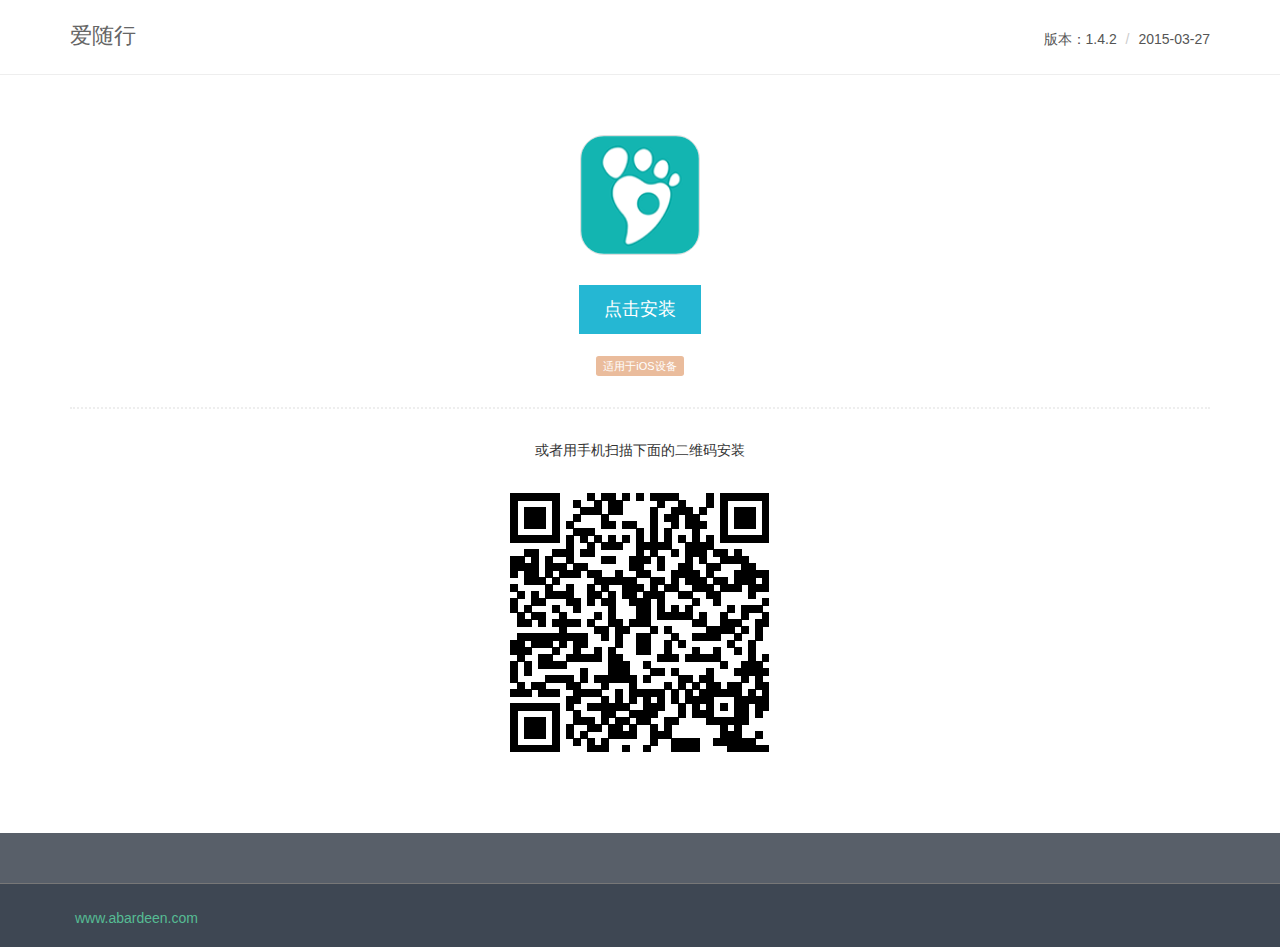
==== commit 49fe9f31: "主app 更新到1.4.2" ====
--- a/国内/index.html
+++ b/国内/index.html
@@ -47,8 +47,8 @@
 	<div class="container">
         <h1 class="pull-left">爱随行</h1>
         <ul class="pull-right breadcrumb">
-            <li>版本：1.4.1 </li>
-			<li>2015-03-25</li>
+            <li>版本：1.4.2 </li>
+			<li>2015-03-27</li>
         </ul>
     </div><!--/container-->
 </div><!--/breadcrumbs-->
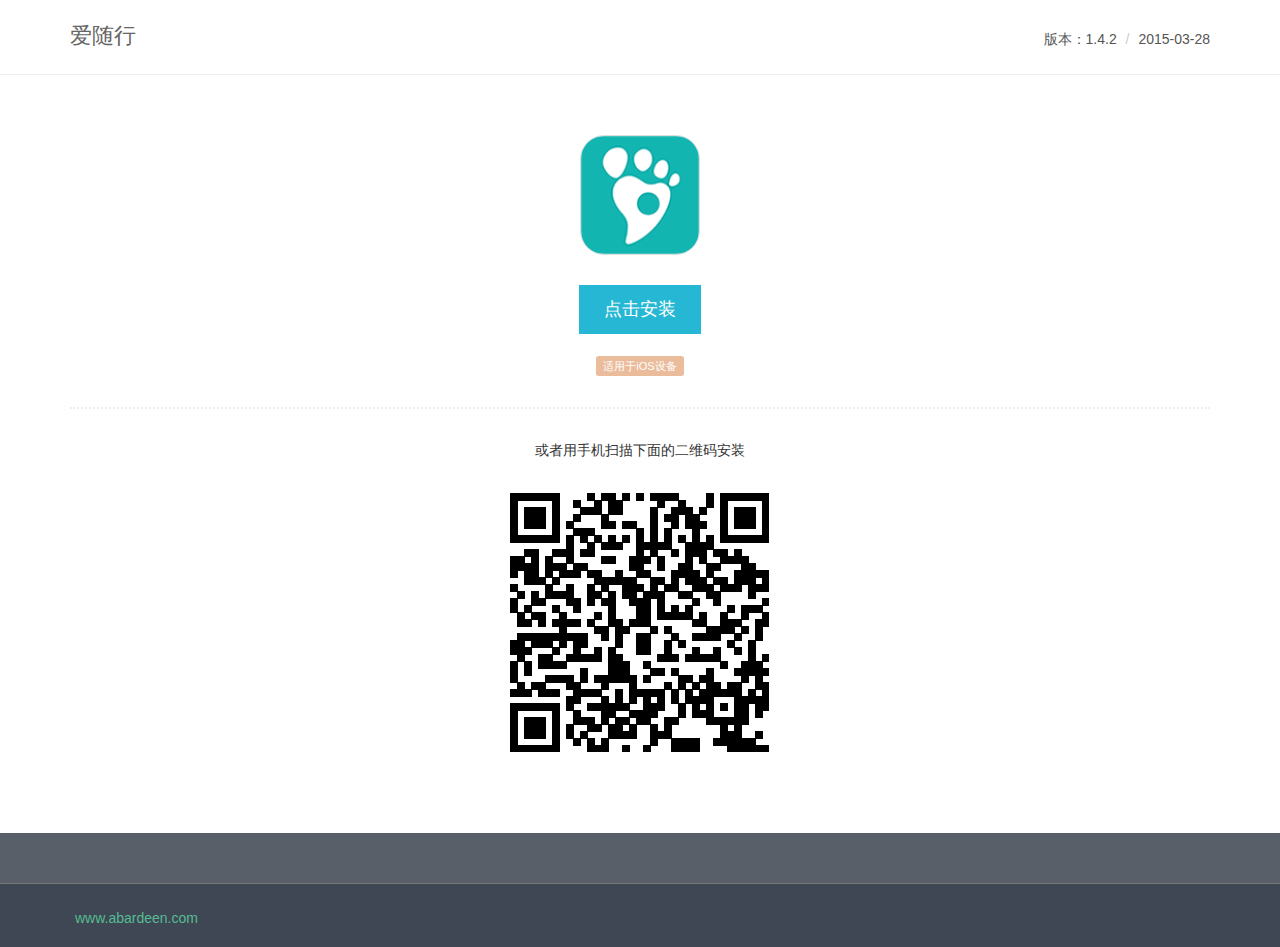
==== commit 54511cd6: "国内版本 添加引导界面" ====
--- a/国内/index.html
+++ b/国内/index.html
@@ -48,7 +48,7 @@
         <h1 class="pull-left">爱随行</h1>
         <ul class="pull-right breadcrumb">
             <li>版本：1.4.2 </li>
-			<li>2015-03-27</li>
+			<li>2015-03-28</li>
         </ul>
     </div><!--/container-->
 </div><!--/breadcrumbs-->
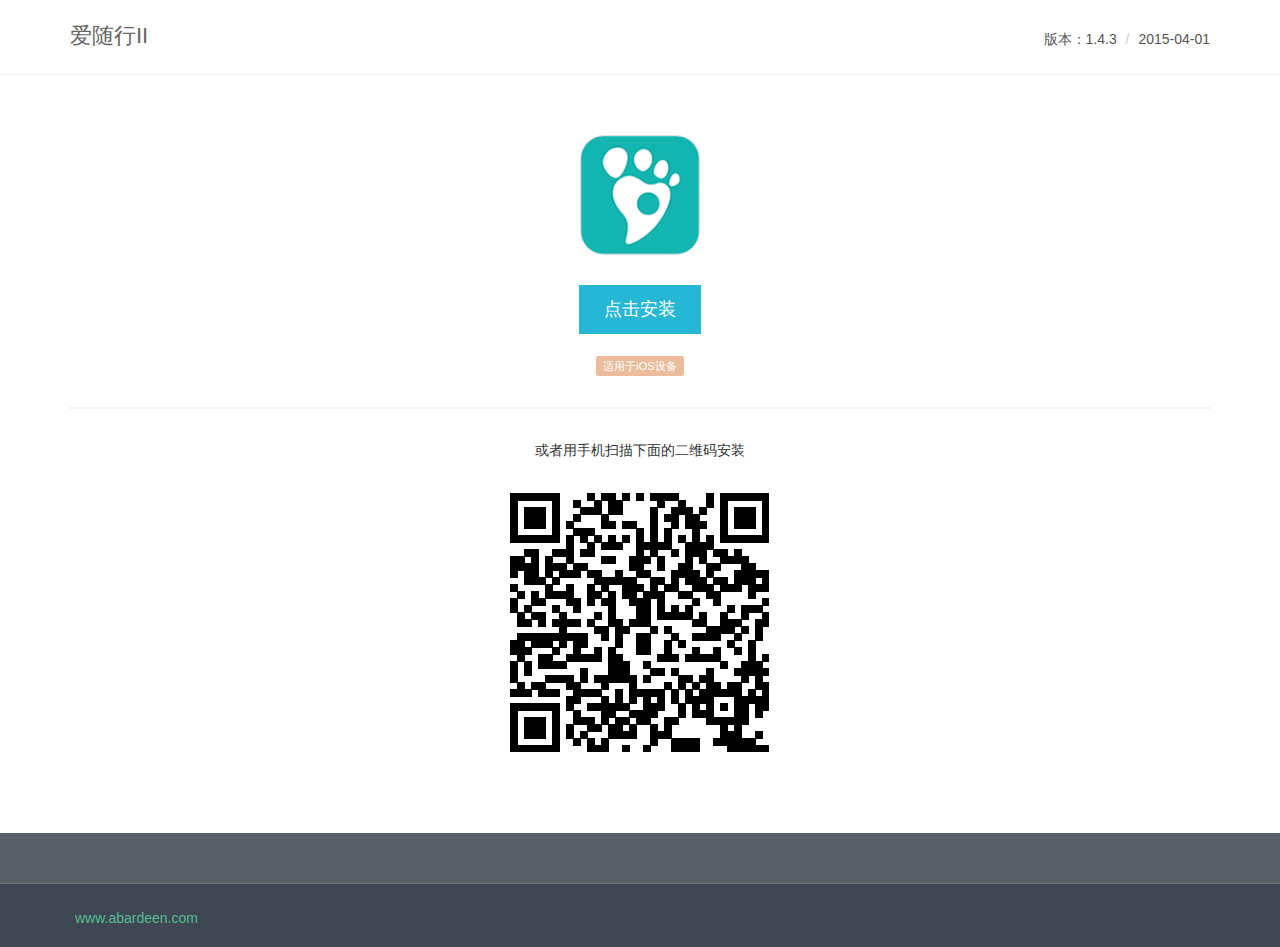
==== commit a2bde0be: "发布 国内版本 v1.4.3" ====
--- a/国内/index.html
+++ b/国内/index.html
@@ -1,6 +1,6 @@
 <!DOCTYPE html>
 <html lang="en"><!--<![endif]--><head><meta http-equiv="Content-Type" content="text/html; charset=UTF-8">
-    <title>爱随行</title>
+    <title>爱随行II</title>
 	<meta charset="utf-8">
     <meta name="keywords" content="阿巴町 企业签名 InHouse In-House iOS  ipa apk adhoc 安装 iPad iPhone">
     <meta name="description" content="阿巴町iOS APP下载">
@@ -45,10 +45,10 @@
 <!--=== Breadcrumbs ===-->
 <div class="row-fluid breadcrumbs margin-bottom-20">
 	<div class="container">
-        <h1 class="pull-left">爱随行</h1>
+        <h1 class="pull-left">爱随行II</h1>
         <ul class="pull-right breadcrumb">
-            <li>版本：1.4.2 </li>
-			<li>2015-03-28</li>
+            <li>版本：1.4.3 </li>
+			<li>2015-04-01</li>
         </ul>
     </div><!--/container-->
 </div><!--/breadcrumbs-->
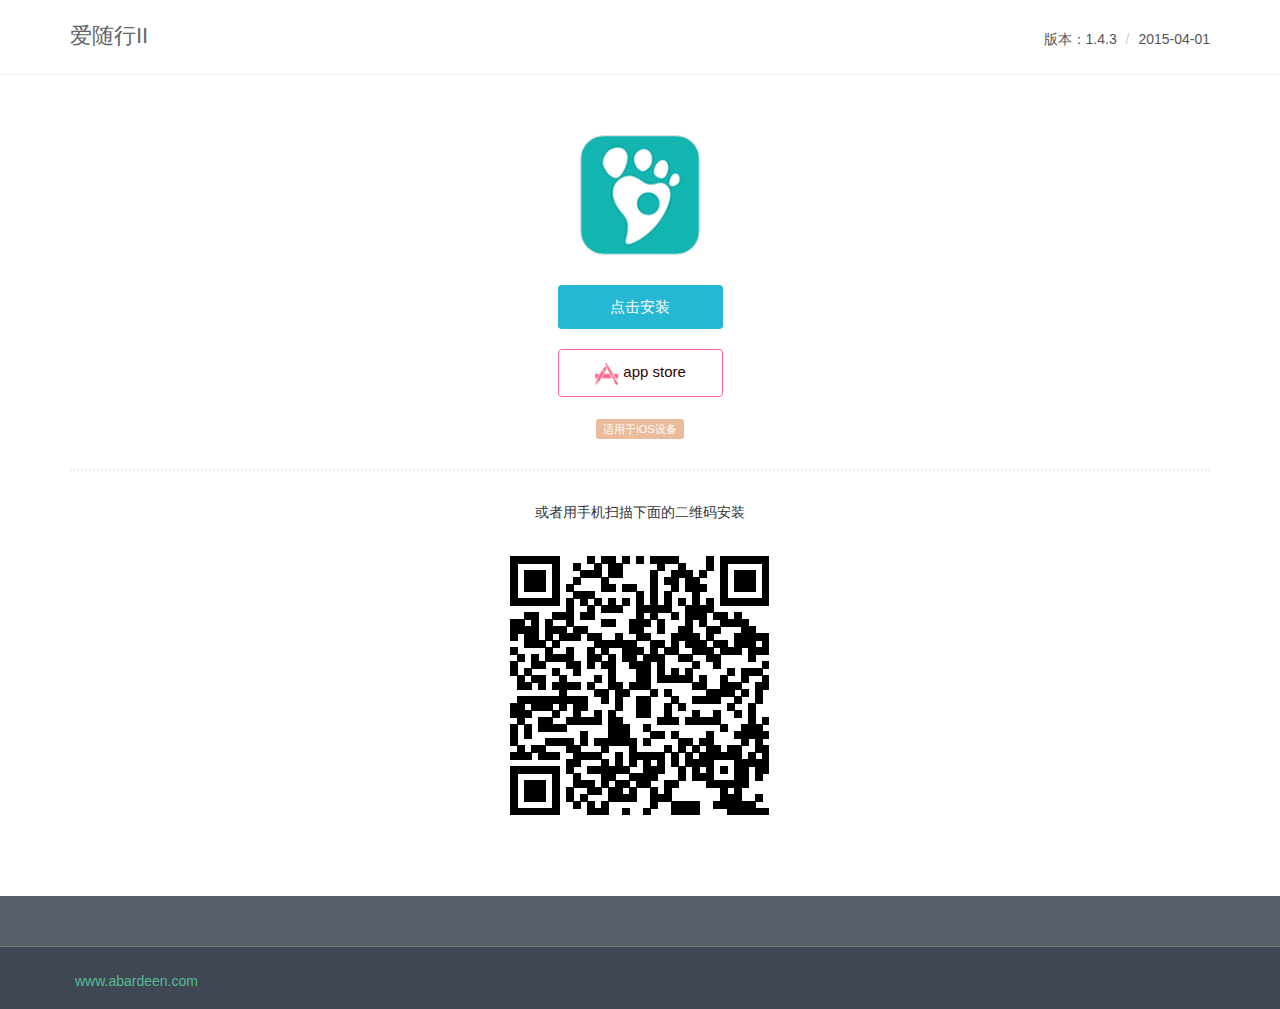
==== commit 1cab74e8: "国内版本 添加app store 下载按钮" ====
--- a/国内/index.html
+++ b/国内/index.html
@@ -68,6 +68,10 @@
         <div class="span12 margin-bottom-20" style="text-align:center;">
                         <a href="javascript:void(0);" onclick="javascript:install();" id="install" class="btn-u btn-u-lg"><i class="fa fa-download"></i> 点击安装</a>
                     </div>
+        
+        <div class="span12 margin-bottom-20" style="text-align:center;">
+            <a href="javascript:void(0);"  id="appInstall"  onclick="javascript:appInstall();" class="btn-u btn-u-lg"><i class="fa fa-download"></i> <img src="./inc/appAtore.png" width="25" height="25"> app store</a>
+        </div>
         <div class="span12" style="text-align:center;">
                             <span class="label label-info" id="labelInfo">适用于iOS设备</span>
                       
@@ -152,6 +156,17 @@
      url = "itms-services://?action=download-manifest&url=https://app-download-cn.abardeen.com/app/kitMade/kitMade.plist";
     window.location.href = url;
 }
+
+function appInstall(){
+    
+    if (!isMobile()) {
+        alert('请在手机上使用浏览器打开本页面，或者扫描下面的二维码，即可安装.');
+        return;
+    }
+    url = "https://itunes.apple.com/app/id941597589";
+    window.location.href = url;
+}
+
 function saveData() {
     $.ajax({
         type : "POST",
--- a/国内/inc/css/custom.css
+++ b/国内/inc/css/custom.css
@@ -142,6 +142,17 @@
 }
 #install{
 	background: #25b7d3;
+    width: 165px;
+    border-radius: 0.25em;
+    font-size: 15px;
+}
+#appInstall{
+    background: #ffffff;
+    width: 165px;
+    border-radius: 0.25em;
+    border:1px solid #ff658d;
+    color:#340000;
+    font-size: 15px;
 }
 #labelInfo{
 	background: #eabc9c;
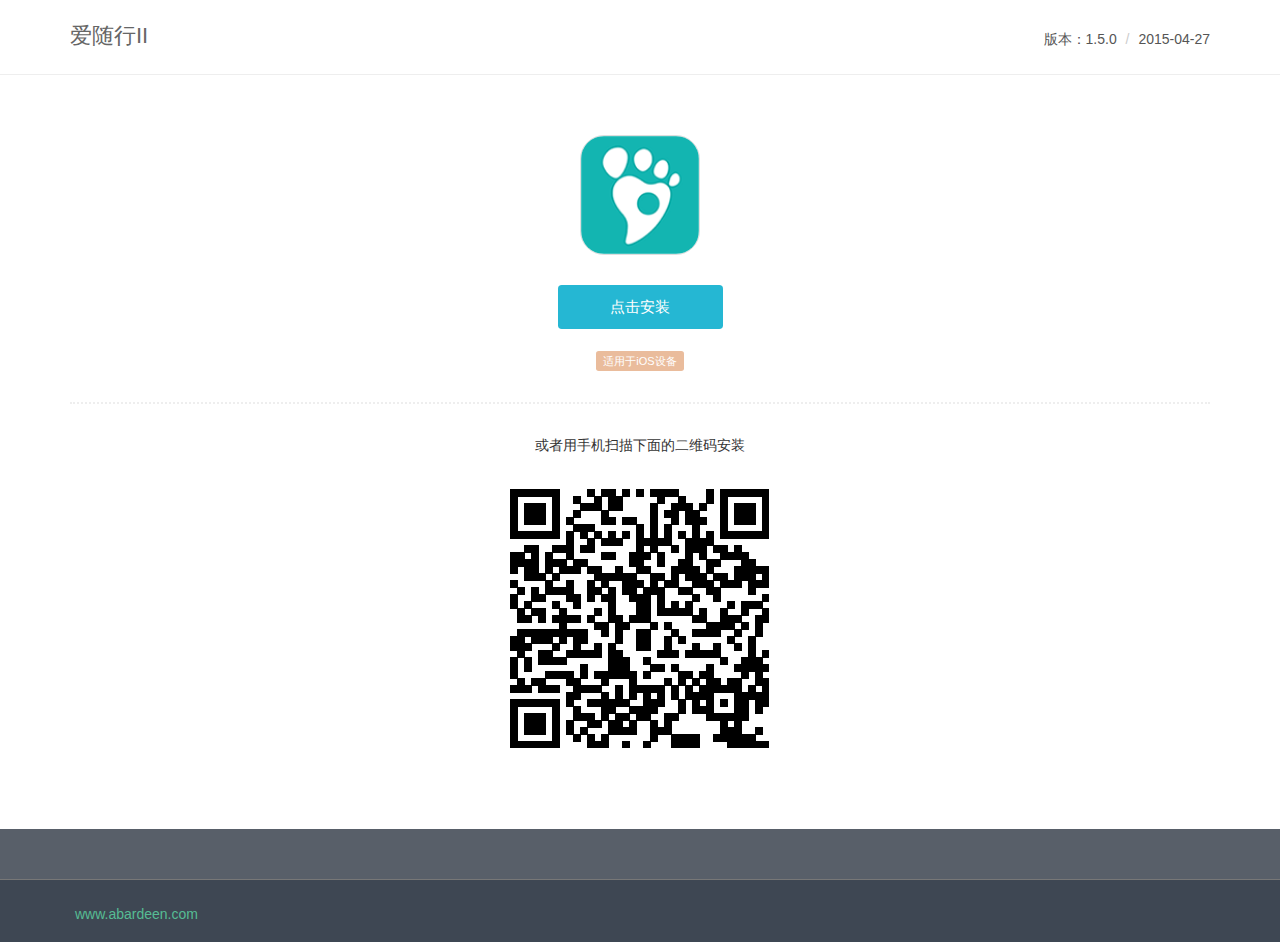
==== commit f09d3e4a: "国内版本更新为v1.5.0" ====
--- a/国内/index.html
+++ b/国内/index.html
@@ -47,8 +47,8 @@
 	<div class="container">
         <h1 class="pull-left">爱随行II</h1>
         <ul class="pull-right breadcrumb">
-            <li>版本：1.4.3 </li>
-			<li>2015-04-01</li>
+            <li>版本：1.5.0 </li>
+			<li>2015-04-27</li>
         </ul>
     </div><!--/container-->
 </div><!--/breadcrumbs-->
@@ -69,9 +69,9 @@
                         <a href="javascript:void(0);" onclick="javascript:install();" id="install" class="btn-u btn-u-lg"><i class="fa fa-download"></i> 点击安装</a>
                     </div>
         
-        <div class="span12 margin-bottom-20" style="text-align:center;">
-            <a href="javascript:void(0);"  id="appInstall"  onclick="javascript:appInstall();" class="btn-u btn-u-lg"><i class="fa fa-download"></i> <img src="./inc/appAtore.png" width="25" height="25"> app store</a>
-        </div>
+<!--        <div class="span12 margin-bottom-20" style="text-align:center;">-->
+<!--            <a href="javascript:void(0);"  id="appInstall"  onclick="javascript:appInstall();" class="btn-u btn-u-lg"><i class="fa fa-download"></i> <img src="./inc/appAtore.png" width="25" height="25"> app store</a>-->
+<!--        </div>-->
         <div class="span12" style="text-align:center;">
                             <span class="label label-info" id="labelInfo">适用于iOS设备</span>
                       
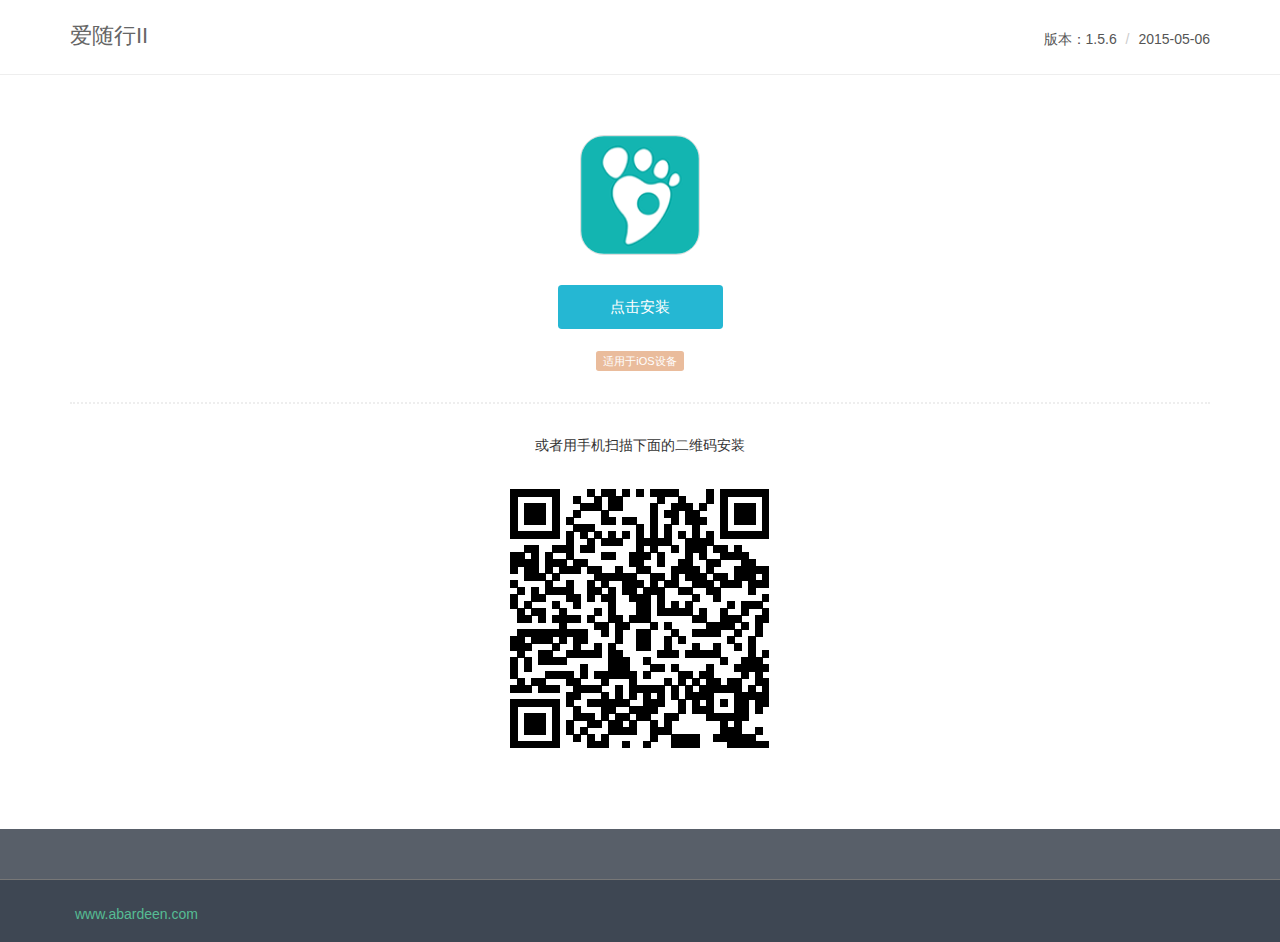
==== commit 6db19800: "国内版本更新为 v1.5.6" ====
--- a/国内/index.html
+++ b/国内/index.html
@@ -47,8 +47,8 @@
 	<div class="container">
         <h1 class="pull-left">爱随行II</h1>
         <ul class="pull-right breadcrumb">
-            <li>版本：1.5.0 </li>
-			<li>2015-04-27</li>
+            <li>版本：1.5.6 </li>
+			<li>2015-05-06</li>
         </ul>
     </div><!--/container-->
 </div><!--/breadcrumbs-->
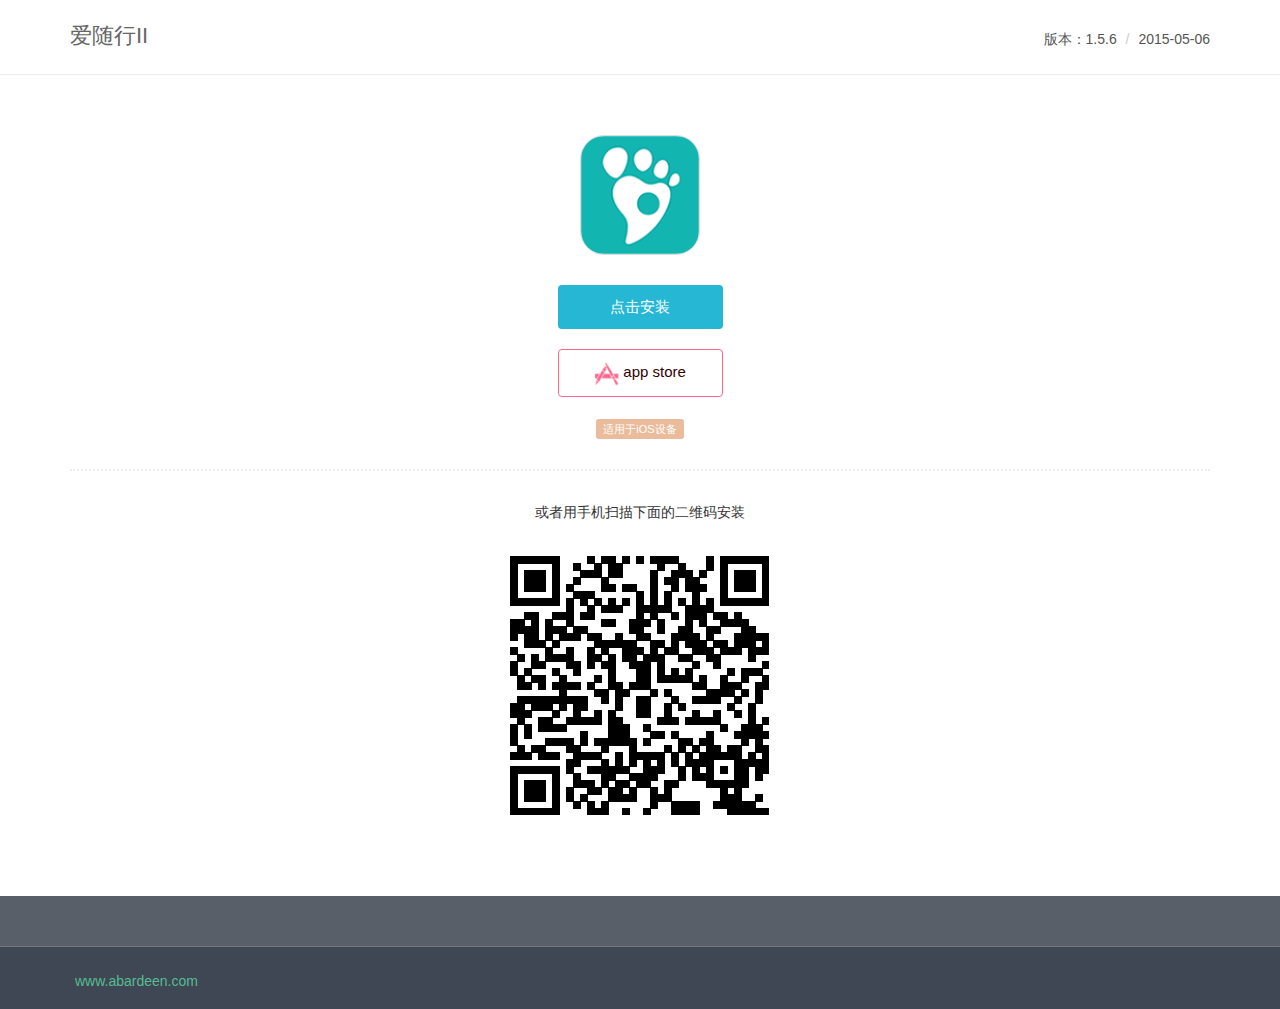
==== commit 6e76c592: "国内 开放app store 下载" ====
--- a/国内/index.html
+++ b/国内/index.html
@@ -69,9 +69,9 @@
                         <a href="javascript:void(0);" onclick="javascript:install();" id="install" class="btn-u btn-u-lg"><i class="fa fa-download"></i> 点击安装</a>
                     </div>
         
-<!--        <div class="span12 margin-bottom-20" style="text-align:center;">-->
-<!--            <a href="javascript:void(0);"  id="appInstall"  onclick="javascript:appInstall();" class="btn-u btn-u-lg"><i class="fa fa-download"></i> <img src="./inc/appAtore.png" width="25" height="25"> app store</a>-->
-<!--        </div>-->
+        <div class="span12 margin-bottom-20" style="text-align:center;">
+            <a href="javascript:void(0);"  id="appInstall"  onclick="javascript:appInstall();" class="btn-u btn-u-lg"><i class="fa fa-download"></i> <img src="./inc/appAtore.png" width="25" height="25"> app store</a>
+        </div>
         <div class="span12" style="text-align:center;">
                             <span class="label label-info" id="labelInfo">适用于iOS设备</span>
                       
